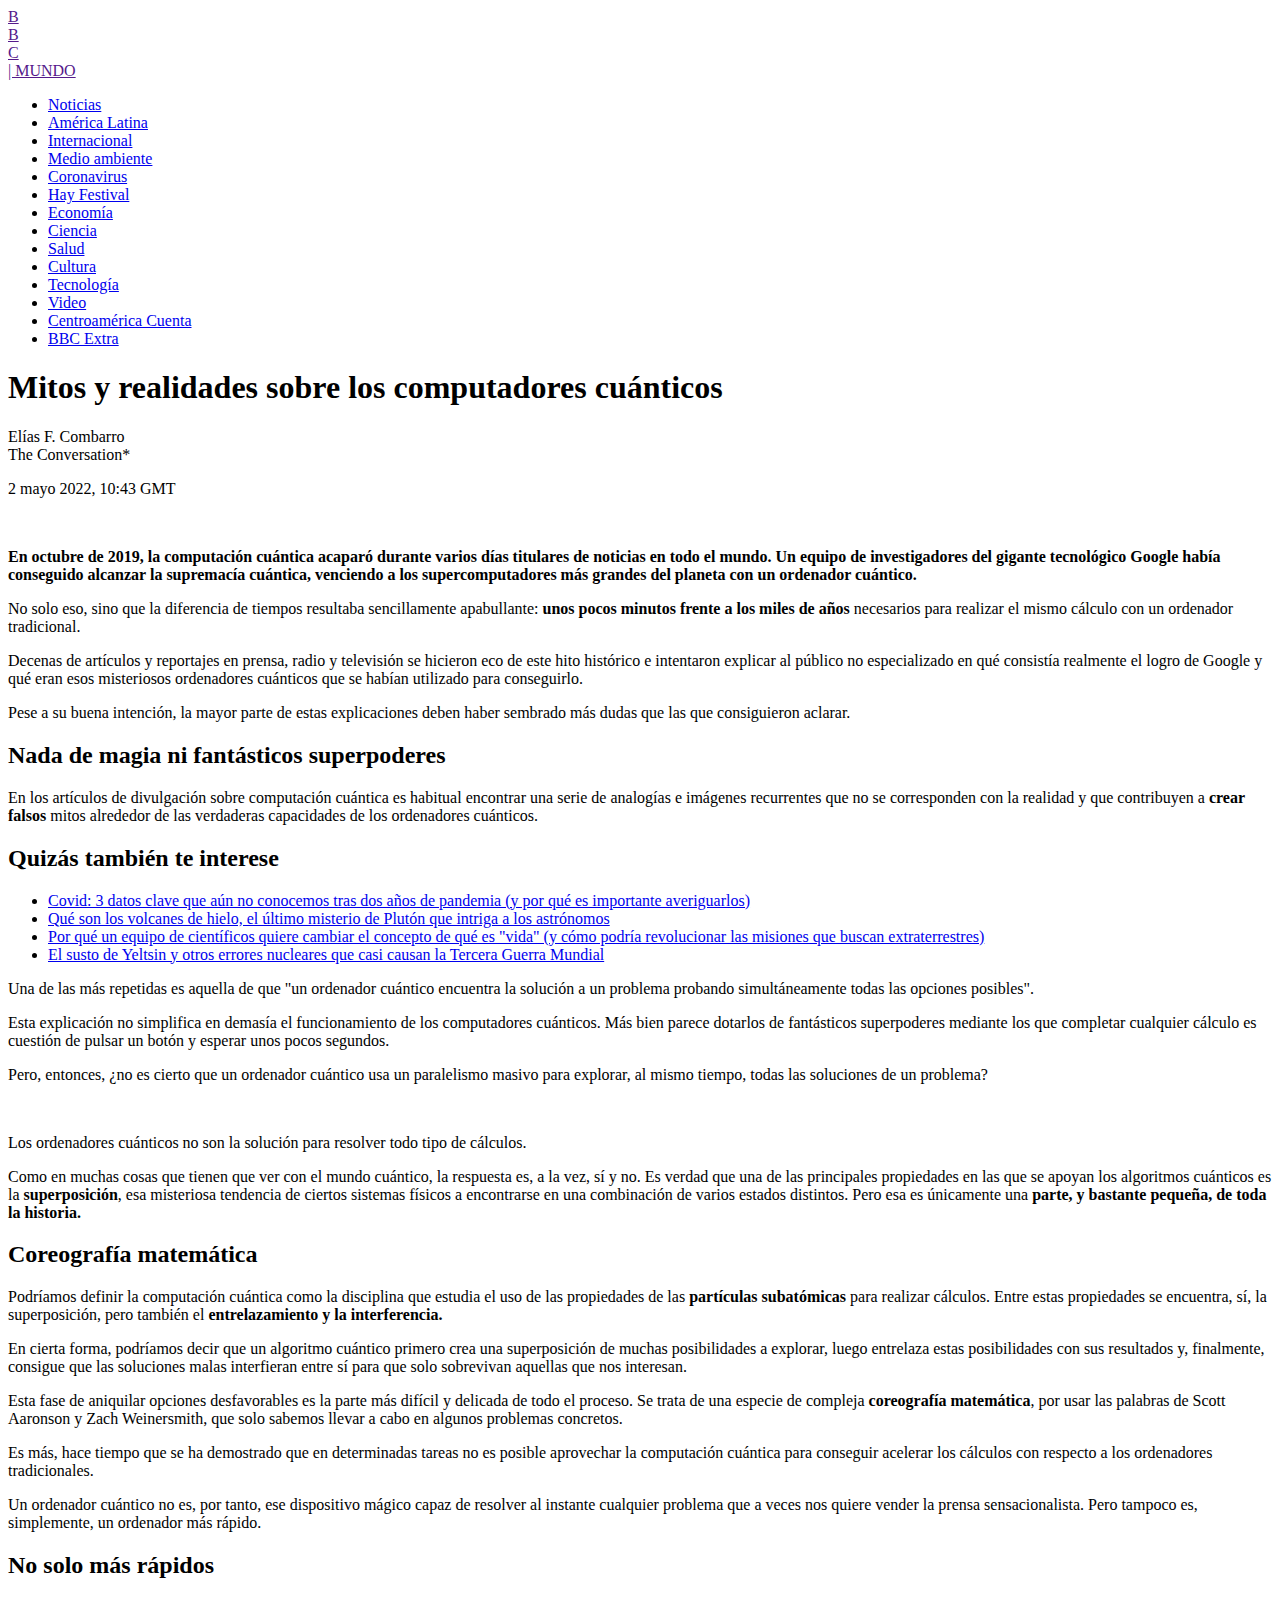
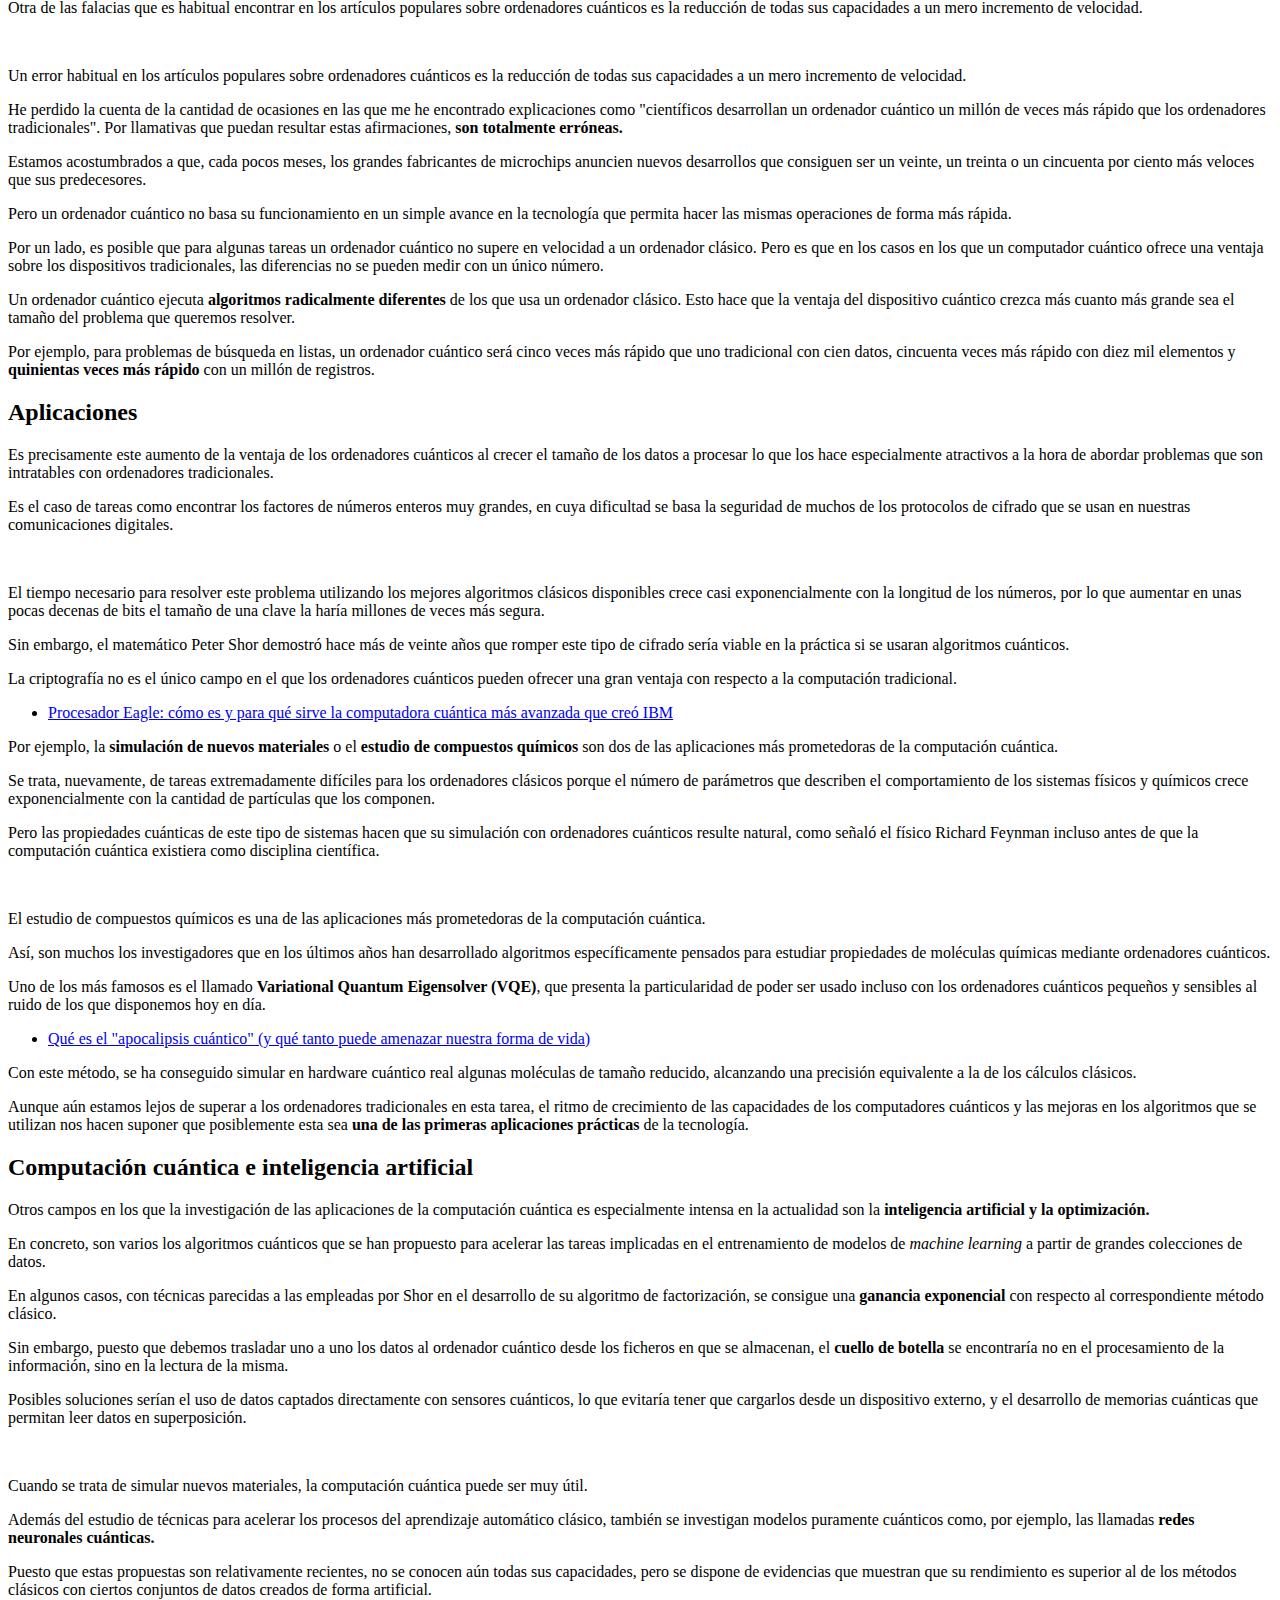
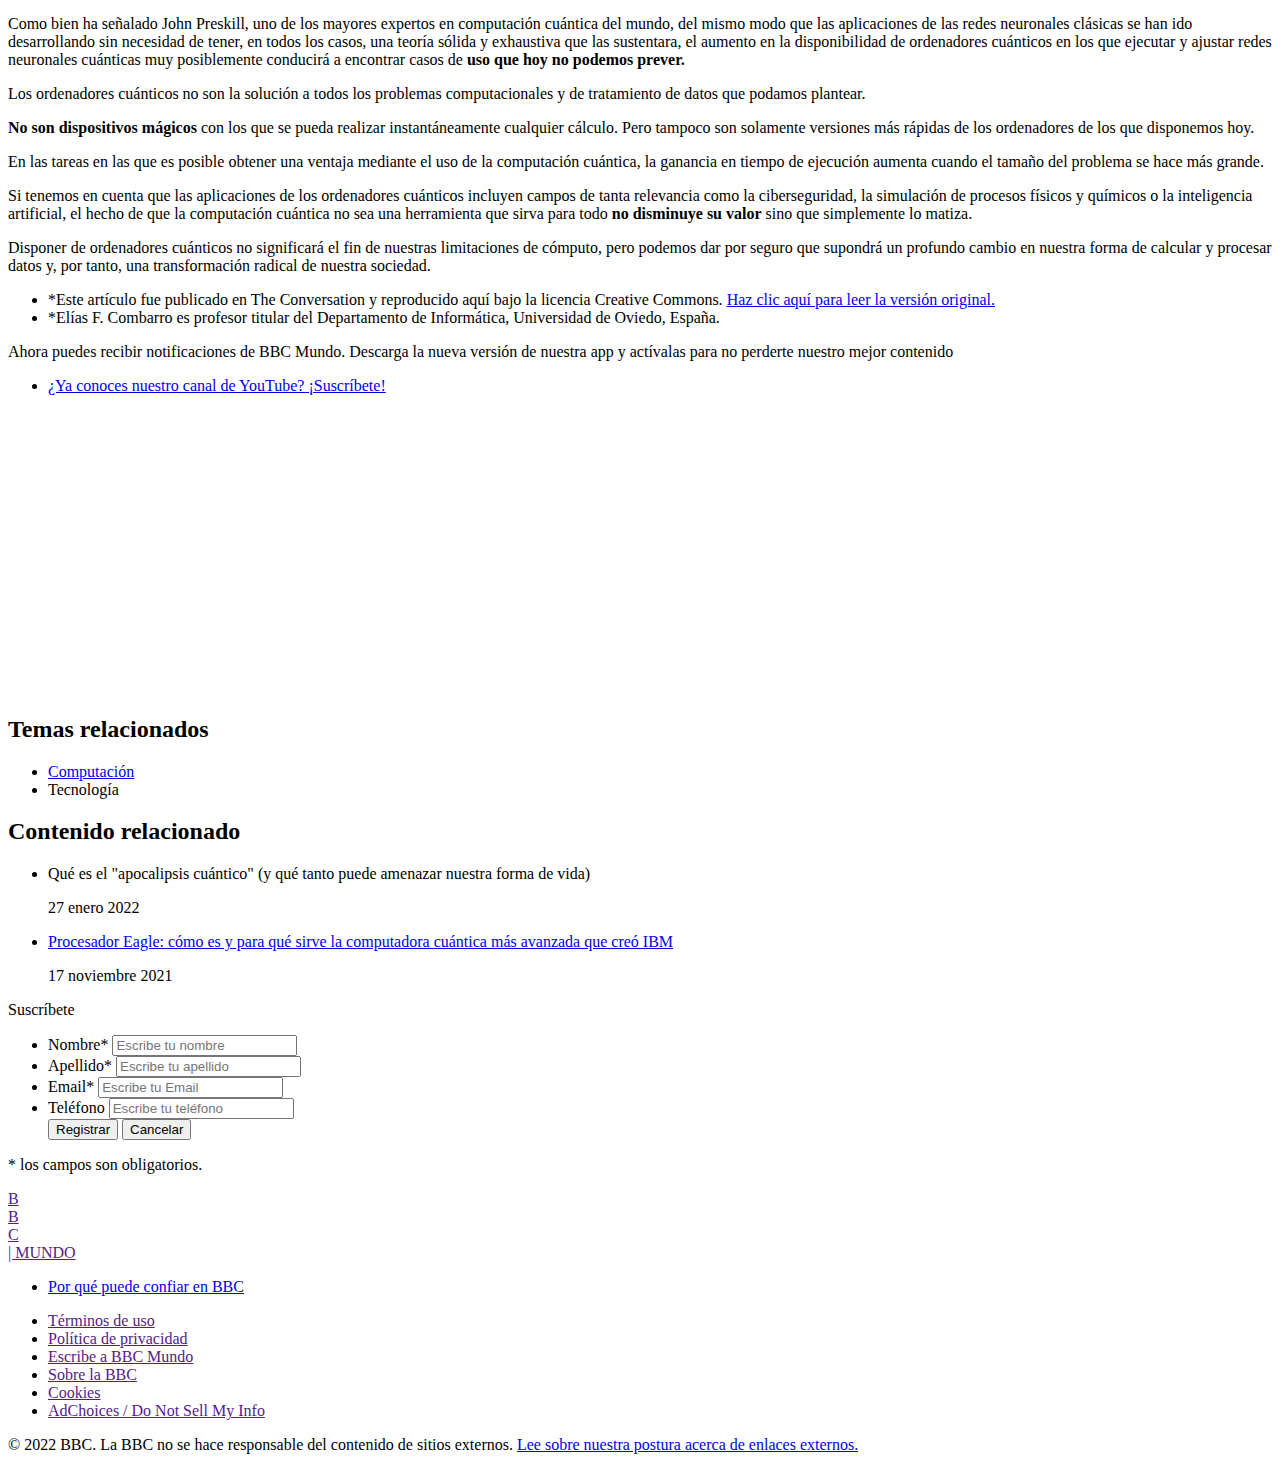
==== Index.html @ ea19dc5a "Index: creo nuevo archivo html" ====
<!DOCTYPE html>
<html lang="es">
    <head>
        <meta charset="UTF-8">
        <meta http-equiv="X-UA-Compatible" content="IE=edge">
        <meta name="viewport" content="width=device-width, initial-scale=1.0">
        <title>Mitos y realidades sobre los computadores cuánticos - BBC News Mundo</title>
    </head>
    <body>
        <header>
            <span class="cabecera"><a href=""><div class="BBC">B</div><div class="BBC">B</div><div class="BBC">C</div> | MUNDO</a></span>
            <nav class="menu">
                <ul>
                    <li><a href="noticias.html">Noticias</a></li>
                    <li><a href="latina.html">América Latina</a></li>
                    <li><a href="internacional.html">Internacional</a></li>
                    <li><a href="medioAmbiente.html">Medio ambiente</a></li>
                    <li><a href="coronavirus.html">Coronavirus</a></li>
                    <li><a href="festival.html">Hay Festival</a></li>
                    <li><a href="economia.html">Economía</a></li>
                    <li><a href="ciencia.html">Ciencia</a></li>
                    <li><a href="salud.html">Salud</a></li>
                    <li><a href="cultura.html">Cultura</a></li>
                    <li><a href="tecnologia.html">Tecnología</a></li>
                    <li><a href="video.html">Video</a></li>
                    <li><a href="centroamerica.html">Centroamérica Cuenta</a></li>
                    <li><a href="extra.html">BBC Extra</a></li>
                </ul>
            </nav>
        </header>
            <main>
                <h1>Mitos y realidades sobre los computadores cuánticos</h1>
                <p>Elías F. Combarro<br>The Conversation*</p>                
                <p>2 mayo 2022, 10:43 GMT</p>
                
                <img src="https://ichef.bbci.co.uk/news/800/cpsprodpb/14544/production/_124386238_gettyimages-1205639530.jpg.webp" alt="">
                <p><strong>En octubre de 2019, la computación cuántica acaparó durante varios días titulares de noticias en todo el mundo. Un equipo de investigadores del gigante tecnológico Google había conseguido alcanzar la supremacía cuántica, venciendo a los supercomputadores más grandes del planeta con un ordenador cuántico.</strong></p>
                <p>No solo eso, sino que la diferencia de tiempos resultaba sencillamente apabullante: <b>unos pocos minutos frente a los miles de años</b> necesarios para realizar el mismo cálculo con un ordenador tradicional.</p>
                <p>Decenas de artículos y reportajes en prensa, radio y televisión se hicieron eco de este hito histórico e intentaron explicar al público no especializado en qué consistía realmente el logro de Google y qué eran esos misteriosos ordenadores cuánticos que se habían utilizado para conseguirlo.</p>
                <p>Pese a su buena intención, la mayor parte de estas explicaciones deben haber sembrado más dudas que las que consiguieron aclarar.</p>

                <h2>Nada de magia ni fantásticos superpoderes</h2>
                <p>En los artículos de divulgación sobre computación cuántica es habitual encontrar una serie de analogías e imágenes recurrentes que no se corresponden con la realidad y que contribuyen a <b>crear falsos</b> mitos alrededor de las verdaderas capacidades de los ordenadores cuánticos.</p>

                <aside>
                    <h2>Quizás también te interese</h2>
                    <div>
                        <ul>
                            <li><a href="https://www.bbc.com/mundo/noticias-59909445">Covid: 3 datos clave que aún no conocemos tras dos años de pandemia (y por qué es importante averiguarlos)</a></li>
                            <li><a href="https://www.bbc.com/mundo/noticias-60928634">Qué son los volcanes de hielo, el último misterio de Plutón que intriga a los astrónomos</a></li>
                            <li><a href="https://www.bbc.com/mundo/noticias-53760603">Por qué un equipo de científicos quiere cambiar el concepto de qué es "vida" (y cómo podría revolucionar las misiones que buscan extraterrestres)</a></li>
                            <li><a href="https://www.bbc.com/mundo/vert-fut-60584847">El susto de Yeltsin y otros errores nucleares que casi causan la Tercera Guerra Mundial</a></li>
                        </ul>
                    </div>
                </aside>
                <p>Una de las más repetidas es aquella de que "un ordenador cuántico encuentra la solución a un problema probando simultáneamente todas las opciones posibles".</p>
                <p>Esta explicación no simplifica en demasía el funcionamiento de los computadores cuánticos. Más bien parece dotarlos de fantásticos superpoderes mediante los que completar cualquier cálculo es cuestión de pulsar un botón y esperar unos pocos segundos.</p>
                <p>Pero, entonces, ¿no es cierto que un ordenador cuántico usa un paralelismo masivo para explorar, al mismo tiempo, todas las soluciones de un problema?</p>
                <img src="https://ichef.bbci.co.uk/news/800/cpsprodpb/10AC/production/_124386240_gettyimages-959556494.jpg.webp" alt="">
                <p>Los ordenadores cuánticos no son la solución para resolver todo tipo de cálculos.</p>
                <p>Como en muchas cosas que tienen que ver con el mundo cuántico, la respuesta es, a la vez, sí y no. Es verdad que una de las principales propiedades en las que se apoyan los algoritmos cuánticos es la <b>superposición</b>, esa misteriosa tendencia de ciertos sistemas físicos a encontrarse en una combinación de varios estados distintos. Pero esa es únicamente una <strong>parte, y bastante pequeña, de toda la historia.</strong></p>
                
                <h2>Coreografía matemática</h2>
                <p>Podríamos definir la computación cuántica como la disciplina que estudia el uso de las propiedades de las <b>partículas subatómicas</b> para realizar cálculos. Entre estas propiedades se encuentra, sí, la superposición, pero también el <b>entrelazamiento y la interferencia.</b></p>
                <p>En cierta forma, podríamos decir que un algoritmo cuántico primero crea una superposición de muchas posibilidades a explorar, luego entrelaza estas posibilidades con sus resultados y, finalmente, consigue que las soluciones malas interfieran entre sí para que solo sobrevivan aquellas que nos interesan.</p>
                <p>Esta fase de aniquilar opciones desfavorables es la parte más difícil y delicada de todo el proceso. Se trata de una especie de compleja <b>coreografía matemática</b>, por usar las palabras de Scott Aaronson y Zach Weinersmith, que solo sabemos llevar a cabo en algunos problemas concretos.</p>
                <p>Es más, hace tiempo que se ha demostrado que en determinadas tareas no es posible aprovechar la computación cuántica para conseguir acelerar los cálculos con respecto a los ordenadores tradicionales.</p>
                <p>Un ordenador cuántico no es, por tanto, ese dispositivo mágico capaz de resolver al instante cualquier problema que a veces nos quiere vender la prensa sensacionalista. Pero tampoco es, simplemente, un ordenador más rápido.</p>

                <h2>No solo más rápidos</h2>
                <p>Otra de las falacias que es habitual encontrar en los artículos populares sobre ordenadores cuánticos es la reducción de todas sus capacidades a un mero incremento de velocidad.</p>
                <img src="https://ichef.bbci.co.uk/news/800/cpsprodpb/5ECC/production/_124386242_gettyimages-1187015278.jpg.webp" alt="">
                <p>Un error habitual en los artículos populares sobre ordenadores cuánticos es la reducción de todas sus capacidades a un mero incremento de velocidad.</p>

                <p>He perdido la cuenta de la cantidad de ocasiones en las que me he encontrado explicaciones como "científicos desarrollan un ordenador cuántico un millón de veces más rápido que los ordenadores tradicionales". Por llamativas que puedan resultar estas afirmaciones, <b>son totalmente erróneas.</b></p>
                <p>Estamos acostumbrados a que, cada pocos meses, los grandes fabricantes de microchips anuncien nuevos desarrollos que consiguen ser un veinte, un treinta o un cincuenta por ciento más veloces que sus predecesores.</p>
                <p>Pero un ordenador cuántico no basa su funcionamiento en un simple avance en la tecnología que permita hacer las mismas operaciones de forma más rápida.</p>
                <p>Por un lado, es posible que para algunas tareas un ordenador cuántico no supere en velocidad a un ordenador clásico. Pero es que en los casos en los que un computador cuántico ofrece una ventaja sobre los dispositivos tradicionales, las diferencias no se pueden medir con un único número.</p>
                <p>Un ordenador cuántico ejecuta <b>algoritmos radicalmente diferentes</b> de los que usa un ordenador clásico. Esto hace que la ventaja del dispositivo cuántico crezca más cuanto más grande sea el tamaño del problema que queremos resolver.</p>
                <p>Por ejemplo, para problemas de búsqueda en listas, un ordenador cuántico será cinco veces más rápido que uno tradicional con cien datos, cincuenta veces más rápido con diez mil elementos y <b>quinientas veces más rápido</b> con un millón de registros.</p>

                <h2>Aplicaciones</h2>
                <p>Es precisamente este aumento de la ventaja de los ordenadores cuánticos al crecer el tamaño de los datos a procesar lo que los hace especialmente atractivos a la hora de abordar problemas que son intratables con ordenadores tradicionales.</p>
                <p>Es el caso de tareas como encontrar los factores de números enteros muy grandes, en cuya dificultad se basa la seguridad de muchos de los protocolos de cifrado que se usan en nuestras comunicaciones digitales.</p>

                <img src="https://ichef.bbci.co.uk/news/800/cpsprodpb/ACEC/production/_124386244_gettyimages-1369028065.jpg.webp" alt="">
                <p>El tiempo necesario para resolver este problema utilizando los mejores algoritmos clásicos disponibles crece casi exponencialmente con la longitud de los números, por lo que aumentar en unas pocas decenas de bits el tamaño de una clave la haría millones de veces más segura.</p>
                <p>Sin embargo, el matemático Peter Shor demostró hace más de veinte años que romper este tipo de cifrado sería viable en la práctica si se usaran algoritmos cuánticos.</p>
                <p>La criptografía no es el único campo en el que los ordenadores cuánticos pueden ofrecer una gran ventaja con respecto a la computación tradicional.</p>
                <ul><li><a href="https://www.bbc.com/mundo/noticias-59326349">Procesador Eagle: cómo es y para qué sirve la computadora cuántica más avanzada que creó IBM</a></li></ul>
                <p>Por ejemplo, la <b>simulación de nuevos materiales</b> o el <b>estudio de compuestos químicos</b> son dos de las aplicaciones más prometedoras de la computación cuántica.</p>
                <p>Se trata, nuevamente, de tareas extremadamente difíciles para los ordenadores clásicos porque el número de parámetros que describen el comportamiento de los sistemas físicos y químicos crece exponencialmente con la cantidad de partículas que los componen.</p>
                <p>Pero las propiedades cuánticas de este tipo de sistemas hacen que su simulación con ordenadores cuánticos resulte natural, como señaló el físico Richard Feynman incluso antes de que la computación cuántica existiera como disciplina científica.</p>
                <img src="https://ichef.bbci.co.uk/news/800/cpsprodpb/FB0C/production/_124386246_gettyimages-1315527117.jpg.webp" alt="">
                <p>El estudio de compuestos químicos es una de las aplicaciones más prometedoras de la computación cuántica.</p>
                <p>Así, son muchos los investigadores que en los últimos años han desarrollado algoritmos específicamente pensados para estudiar propiedades de moléculas químicas mediante ordenadores cuánticos.</p>
                <p>Uno de los más famosos es el llamado <b>Variational Quantum Eigensolver (VQE)</b>, que presenta la particularidad de poder ser usado incluso con los ordenadores cuánticos pequeños y sensibles al ruido de los que disponemos hoy en día.</p>
                <ul><li><a href="https://www.bbc.com/mundo/noticias-60141571">Qué es el "apocalipsis cuántico" (y qué tanto puede amenazar nuestra forma de vida)</a></li></ul>
                <p>Con este método, se ha conseguido simular en hardware cuántico real algunas moléculas de tamaño reducido, alcanzando una precisión equivalente a la de los cálculos clásicos.</p>
                <p>Aunque aún estamos lejos de superar a los ordenadores tradicionales en esta tarea, el ritmo de crecimiento de las capacidades de los computadores cuánticos y las mejoras en los algoritmos que se utilizan nos hacen suponer que posiblemente esta sea <b>una de las primeras aplicaciones prácticas</b> de la tecnología.</p>

                <h2>Computación cuántica e inteligencia artificial</h2>
                <p>Otros campos en los que la investigación de las aplicaciones de la computación cuántica es especialmente intensa en la actualidad son la <b>inteligencia artificial y la optimización.</b></p>
                <p>En concreto, son varios los algoritmos cuánticos que se han propuesto para acelerar las tareas implicadas en el entrenamiento de modelos de <i>machine learning</i> a partir de grandes colecciones de datos.</p>
                <p>En algunos casos, con técnicas parecidas a las empleadas por Shor en el desarrollo de su algoritmo de factorización, se consigue una <b>ganancia exponencial</b> con respecto al correspondiente método clásico.</p>
                <p>Sin embargo, puesto que debemos trasladar uno a uno los datos al ordenador cuántico desde los ficheros en que se almacenan, el <b>cuello de botella</b> se encontraría no en el procesamiento de la información, sino en la lectura de la misma.</p>
                <p>Posibles soluciones serían el uso de datos captados directamente con sensores cuánticos, lo que evitaría tener que cargarlos desde un dispositivo externo, y el desarrollo de memorias cuánticas que permitan leer datos en superposición.</p>
                <img src="https://ichef.bbci.co.uk/news/800/cpsprodpb/141C0/production/_124386328_gettyimages-1161024088.jpg.webp" alt="">
                <p>Cuando se trata de simular nuevos materiales, la computación cuántica puede ser muy útil.</p>

                <p>Además del estudio de técnicas para acelerar los procesos del aprendizaje automático clásico, también se investigan modelos puramente cuánticos como, por ejemplo, las llamadas <b>redes neuronales cuánticas.</b></p>
                <p>Puesto que estas propuestas son relativamente recientes, no se conocen aún todas sus capacidades, pero se dispone de evidencias que muestran que su rendimiento es superior al de los métodos clásicos con ciertos conjuntos de datos creados de forma artificial.</p>
                <p>Como bien ha señalado John Preskill, uno de los mayores expertos en computación cuántica del mundo, del mismo modo que las aplicaciones de las redes neuronales clásicas se han ido desarrollando sin necesidad de tener, en todos los casos, una teoría sólida y exhaustiva que las sustentara, el aumento en la disponibilidad de ordenadores cuánticos en los que ejecutar y ajustar redes neuronales cuánticas muy posiblemente conducirá a encontrar casos de <strong>uso que hoy no podemos prever.</strong></p>
                <p>Los ordenadores cuánticos no son la solución a todos los problemas computacionales y de tratamiento de datos que podamos plantear.</p>
                <p> <b>No son dispositivos mágicos</b> con los que se pueda realizar instantáneamente cualquier cálculo. Pero tampoco son solamente versiones más rápidas de los ordenadores de los que disponemos hoy.</p>
                <p>En las tareas en las que es posible obtener una ventaja mediante el uso de la computación cuántica, la ganancia en tiempo de ejecución aumenta cuando el tamaño del problema se hace más grande.</p>
                <p>Si tenemos en cuenta que las aplicaciones de los ordenadores cuánticos incluyen campos de tanta relevancia como la ciberseguridad, la simulación de procesos físicos y químicos o la inteligencia artificial, el hecho de que la computación cuántica no sea una herramienta que sirva para todo <b>no disminuye su valor</b> sino que simplemente lo matiza.</p>
                <p>Disponer de ordenadores cuánticos no significará el fin de nuestras limitaciones de cómputo, pero podemos dar por seguro que supondrá un profundo cambio en nuestra forma de calcular y procesar datos y, por tanto, una transformación radical de nuestra sociedad.</p>
                <ul>
                    <li>*Este artículo fue publicado en The Conversation y reproducido aquí bajo la licencia Creative Commons. <a href="https://theconversation.com/ni-magicos-ni-los-mas-veloces-mitos-y-realidades-sobre-los-ordenadores-cuanticos-182097">Haz clic aquí para leer la versión original.</a></li>
                    <li>*Elías F. Combarro es profesor titular del Departamento de Informática, Universidad de Oviedo, España.</li>                
                </ul>

                <p>Ahora puedes recibir notificaciones de BBC Mundo. Descarga la nueva versión de nuestra app y actívalas para no perderte nuestro mejor contenido</p>
                <aside>
                    <ul><li><a href="https://www.youtube.com/user/BBCMundo?sub_confirmation=1">¿Ya conoces nuestro canal de YouTube? ¡Suscríbete!</a></li></ul>
                </aside>

                <iframe width="500" height="281" src="https://www.youtube.com/embed/8urGTdEioOQ" title="YouTube video player" frameborder="0" allow="accelerometer; autoplay; clipboard-write; encrypted-media; gyroscope; picture-in-picture" allowfullscreen></iframe>
                <aside>
                    <h2>Temas relacionados</h2>
                    <ul>
                        <li><a href="https://www.bbc.com/mundo/topics/cg72619y7k1t">Computación</a></li>
                        <li><a href="https://www.bbc.com/mundo/topics/cyx5krnw38vt"></a>Tecnología</li>
                    </ul>
                    <h2>Contenido relacionado</h2>
                    <ul>
                        <li><a href="https://www.bbc.com/mundo/noticias-60141571"></a>Qué es el "apocalipsis cuántico" (y qué tanto puede amenazar nuestra forma de vida)</li>
                        <p>27 enero 2022</p>
                        <li><a href="https://www.bbc.com/mundo/noticias-59326349">Procesador Eagle: cómo es y para qué sirve la computadora cuántica más avanzada que creó IBM</a></li>
                        <p>17 noviembre 2021</p>
                    </ul>
                </aside>
                </main>
                <div>
                    <p class="formulario">Suscríbete</p>
                    <form action="suscripcion">
                        <ul>
                            <li>
                                <label for="nombre" class="colocar_nombre">Nombre<span class="obligatorio">*</span></label>
                                <input type="text" name="introducir_nombre" id="nombre" required="obligatorio" placeholder="Escribe tu nombre">
                            </li>
                            <li>
                                <label for="apellido" class="colocar_apellido">Apellido<span class="obligatorio">*</span></label>
                                <input type="text" name="introducir_nombre" id="apellido" required="obligatorio" placeholder="Escribe tu apellido">
                            </li>
                            <li>
                                <label for="email" class="colocar_email">Email<span class="obligatorio">*</span></label>
                                <input type="email" name="introducir_email" id="email" required="obligatorio" placeholder="Escribe tu Email">
                            </li>
                            <li>
                                <label for="telefone" class="colocar_telefono">Teléfono</label>
                                <input type="tel" name="introducir_telefono" id="telefono" placeholder="Escribe tu teléfono">
                            </li>
                            <button type="submit">Registrar</button> <button type="reset">Cancelar</button>
                        </ul>
                        <p class="aviso"><span class="obligatorio"> * </span>los campos son obligatorios.</p>
                    </form>
                </div>

        <footer>
            <span class="cabecera"><a href=""><div class="BBC">B</div><div class="BBC">B</div><div class="BBC">C</div> | MUNDO</a></span>
            <div class="pie">
                <ul>
                    <li><a href="confianza.html">Por qué puede confiar en BBC</a></li>
                </ul>
                <ul>
                    <li><a href="">Términos de uso</a></li>
                    <li><a href="">Política de privacidad</a></li>
                    <li><a href="">Escribe a BBC Mundo</a></li>
                    <li><a href="">Sobre la BBC</a></li>
                    <li><a href="">Cookies</a></li>
                    <li><a href="">AdChoices / Do Not Sell My Info</a></li>
                </ul>
                <p>© 2022 BBC. La BBC no se hace responsable del contenido de sitios externos. <a href="enlaces.html">Lee sobre nuestra postura acerca de enlaces externos.</a></p>
            </div>
        </footer>
    </body>
</html>
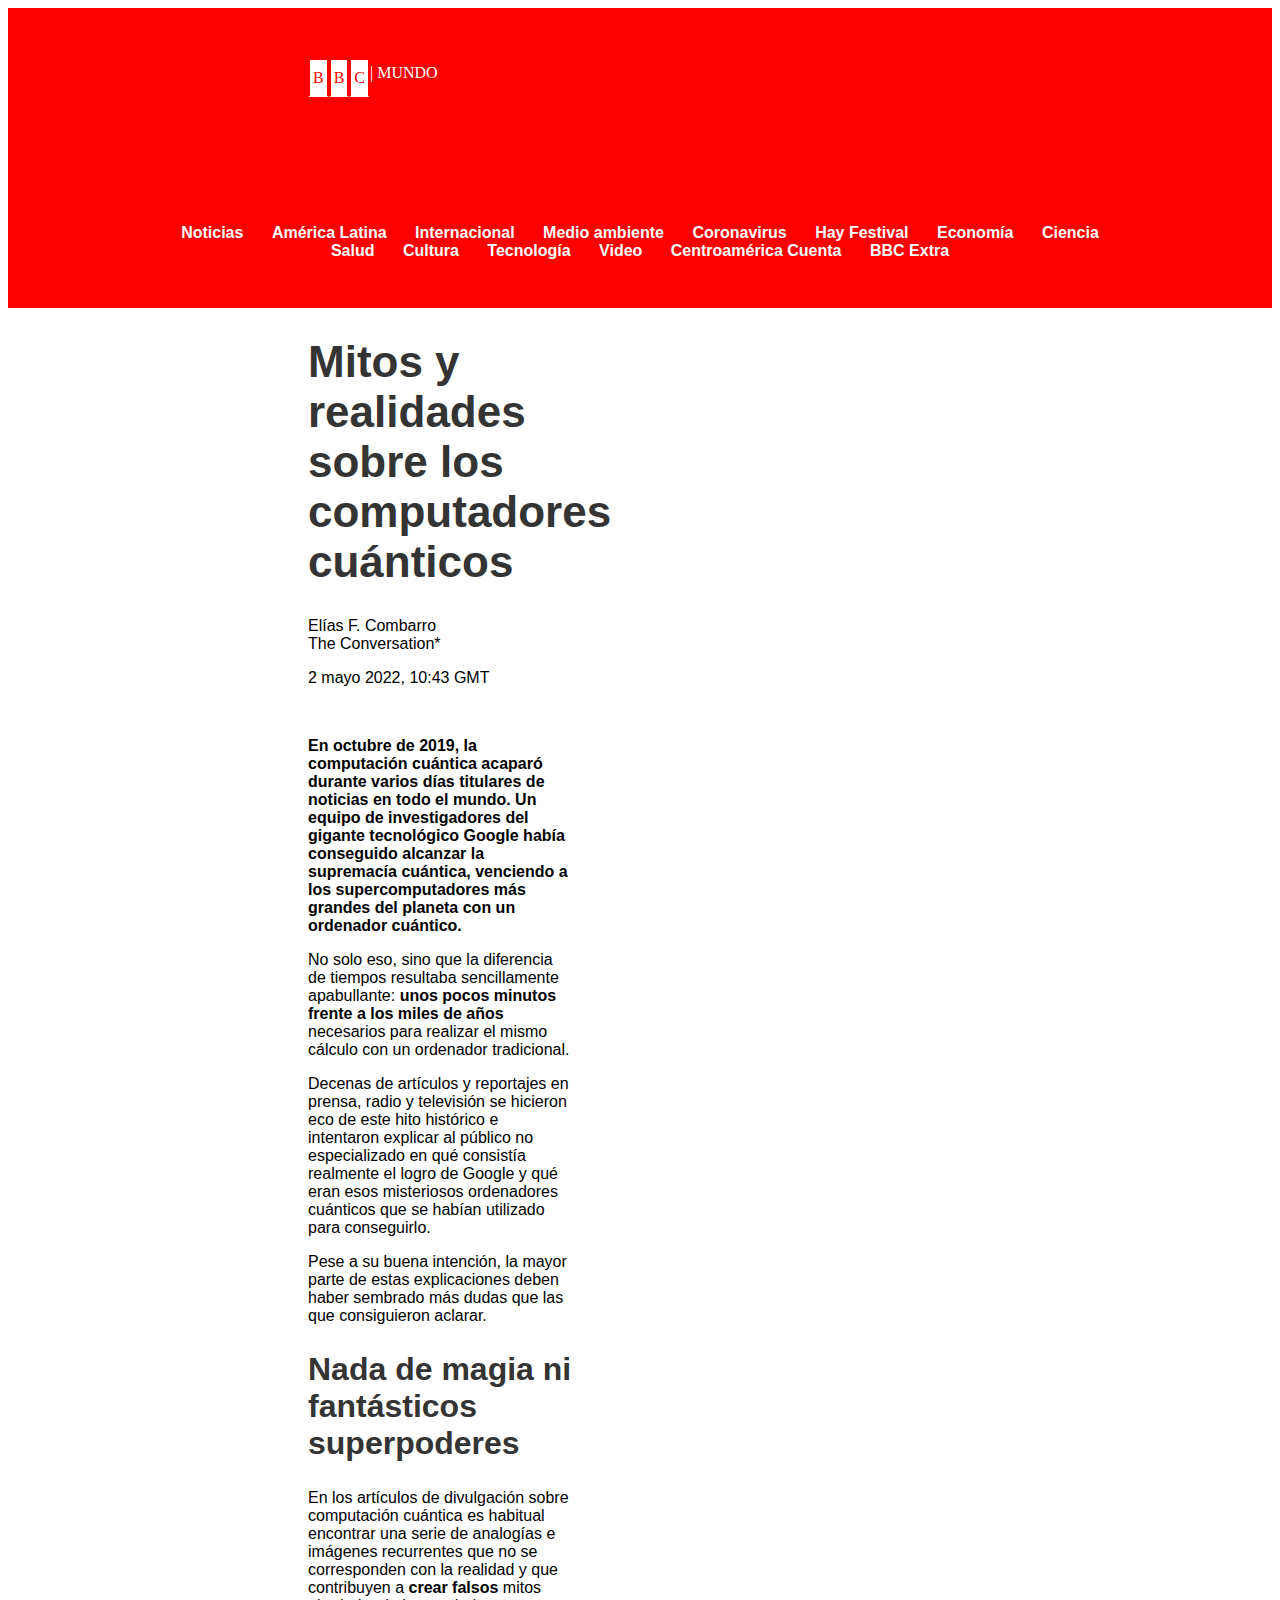
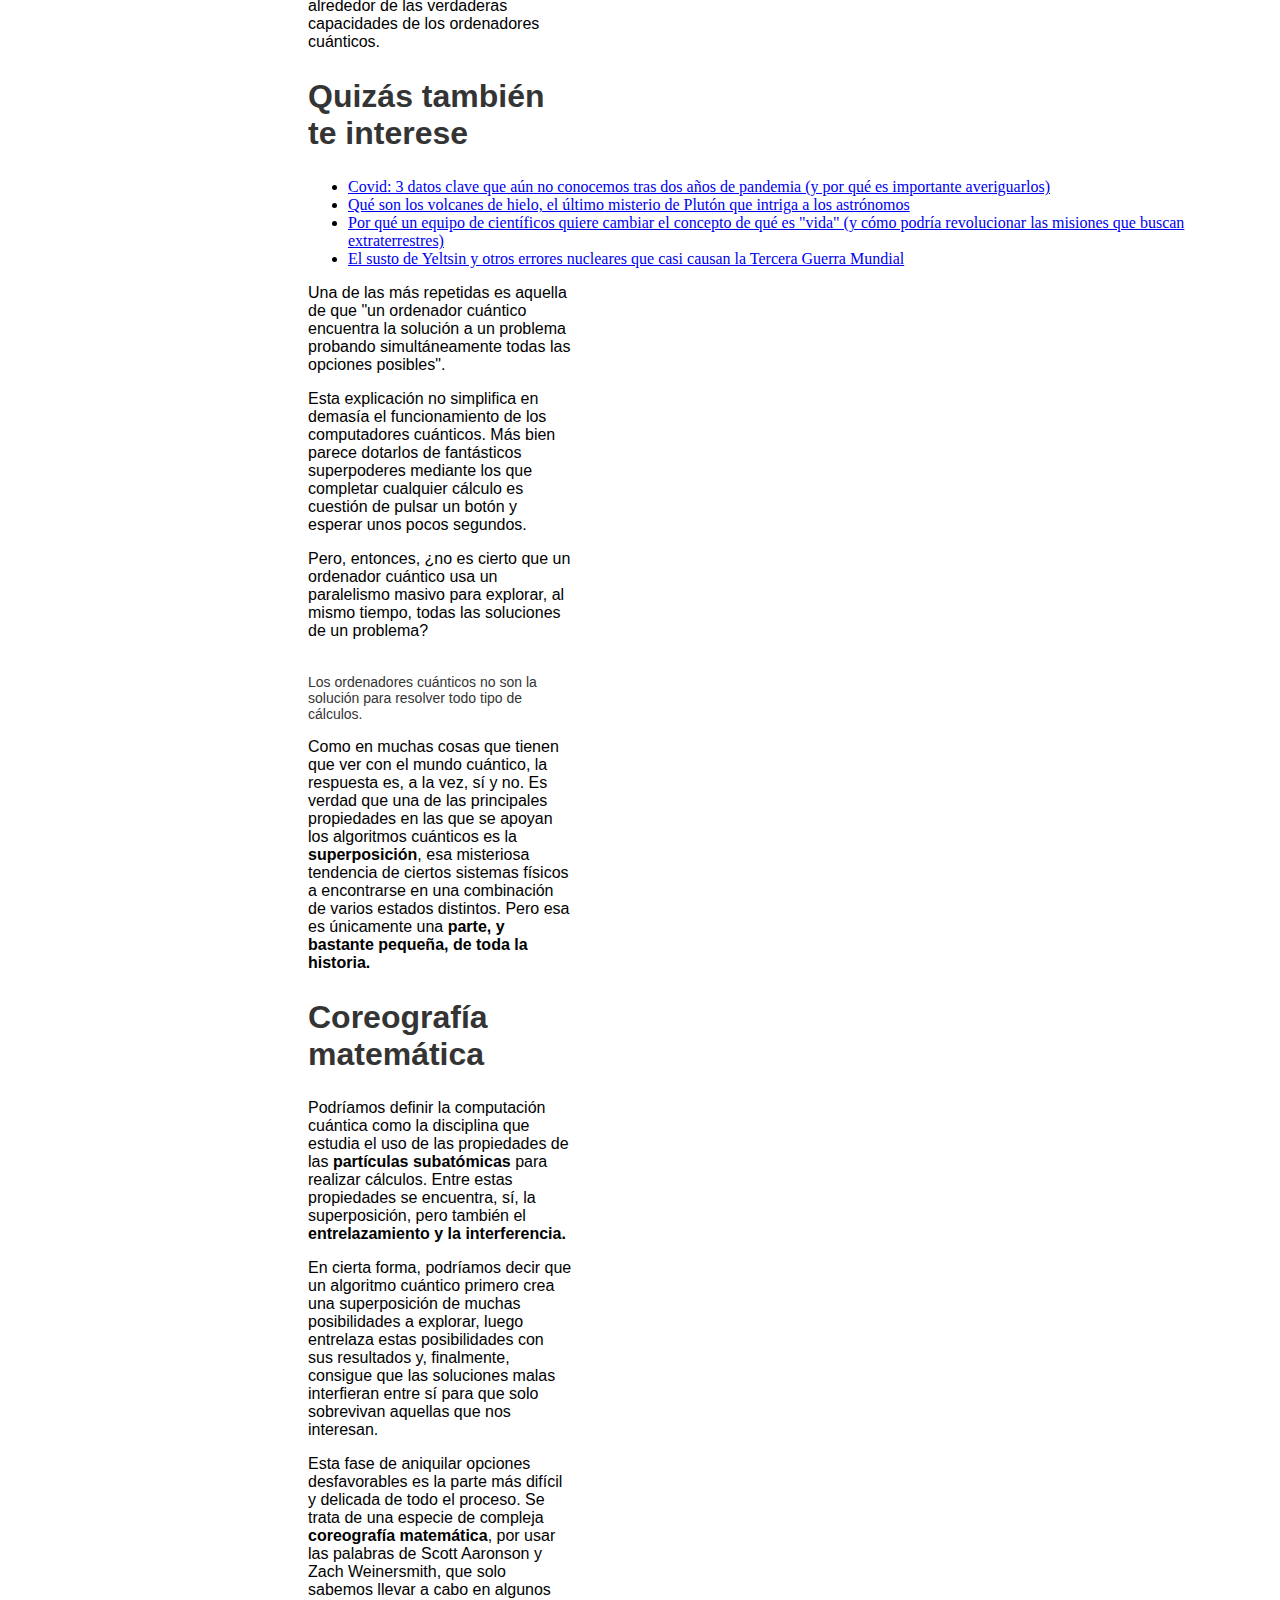
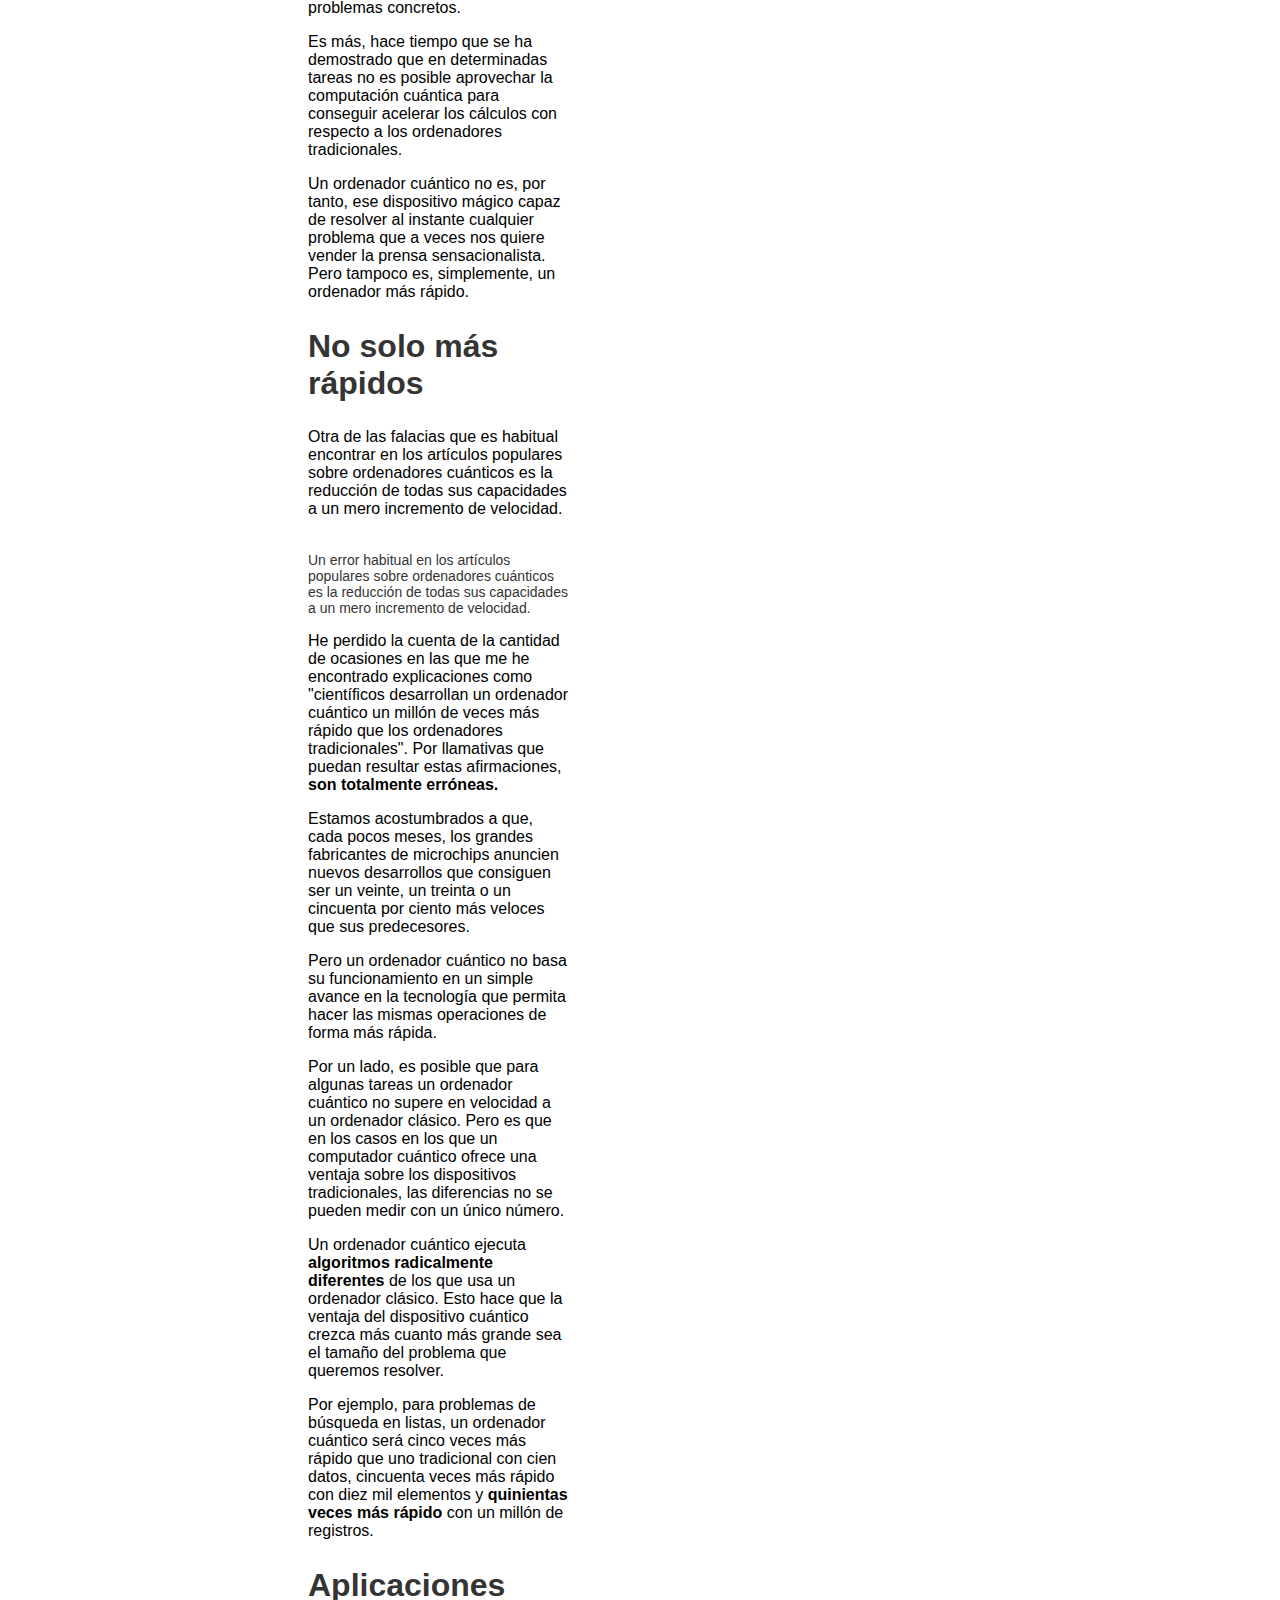
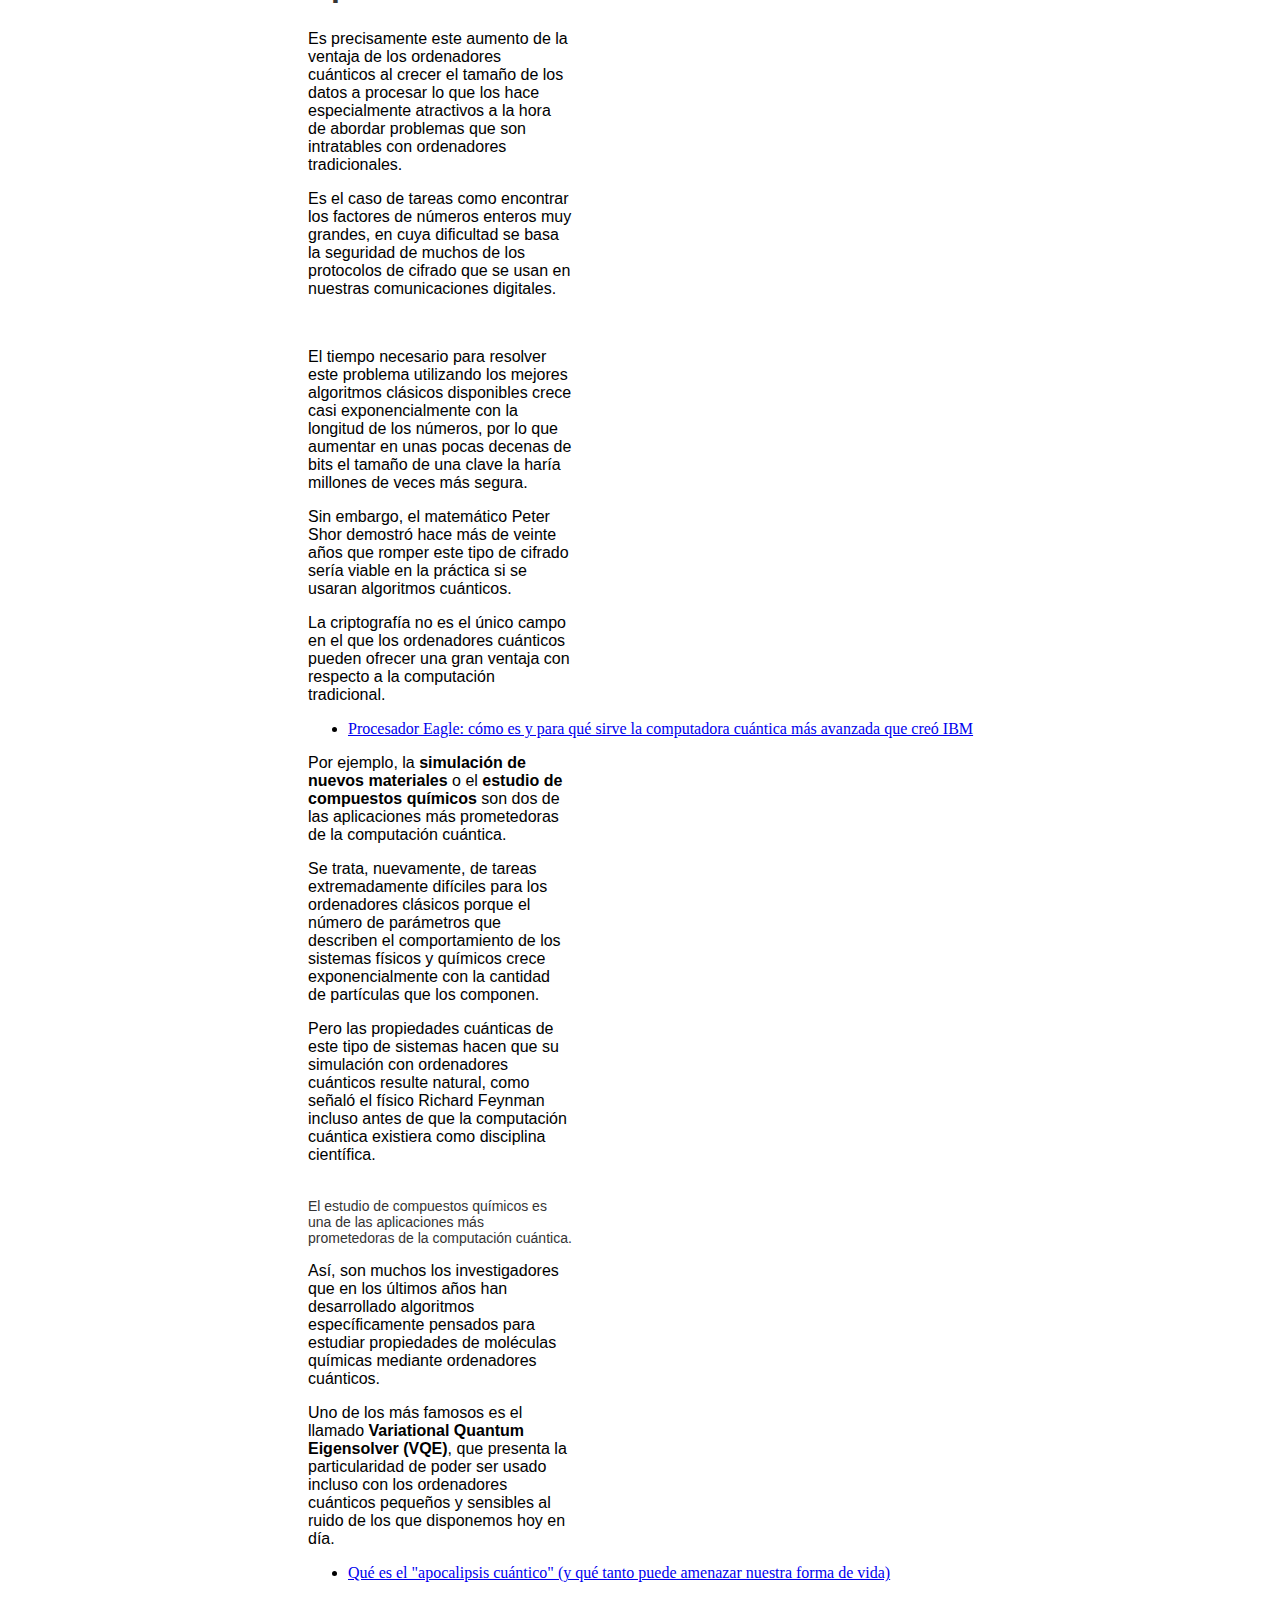
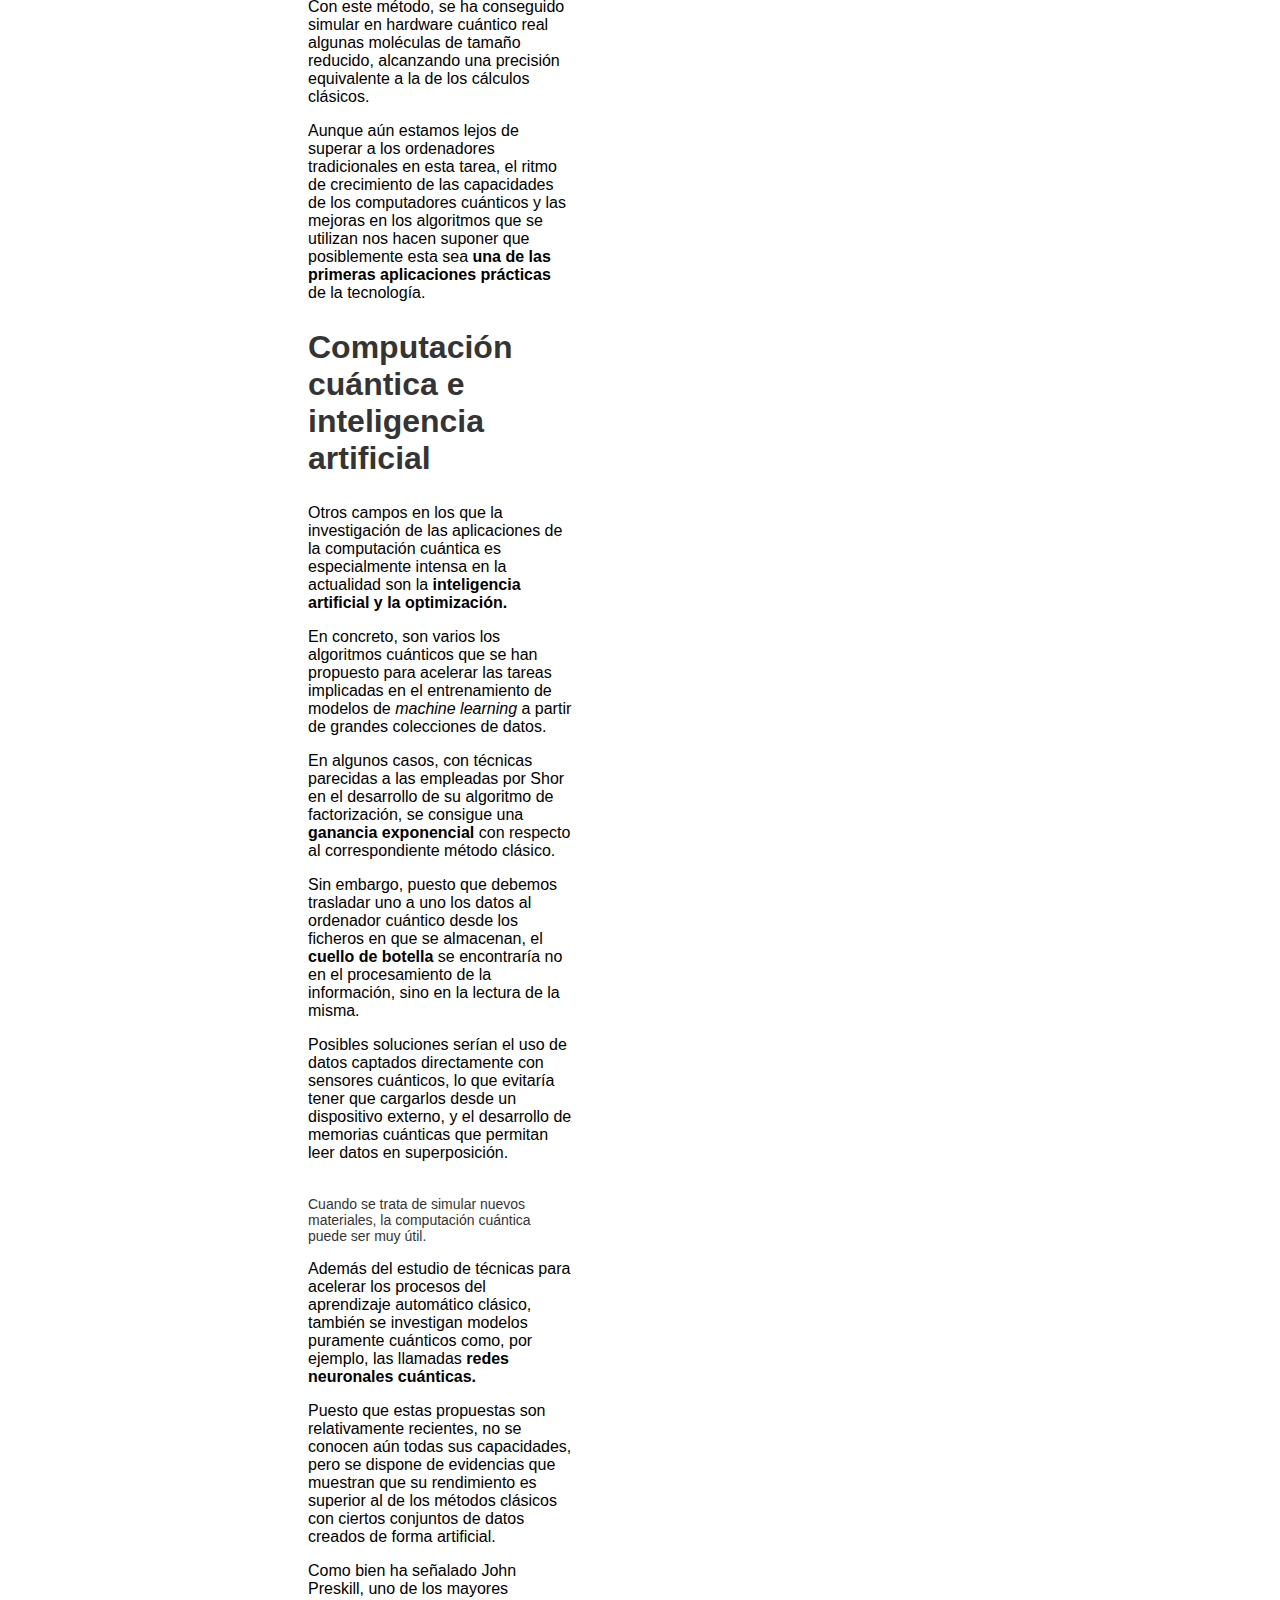
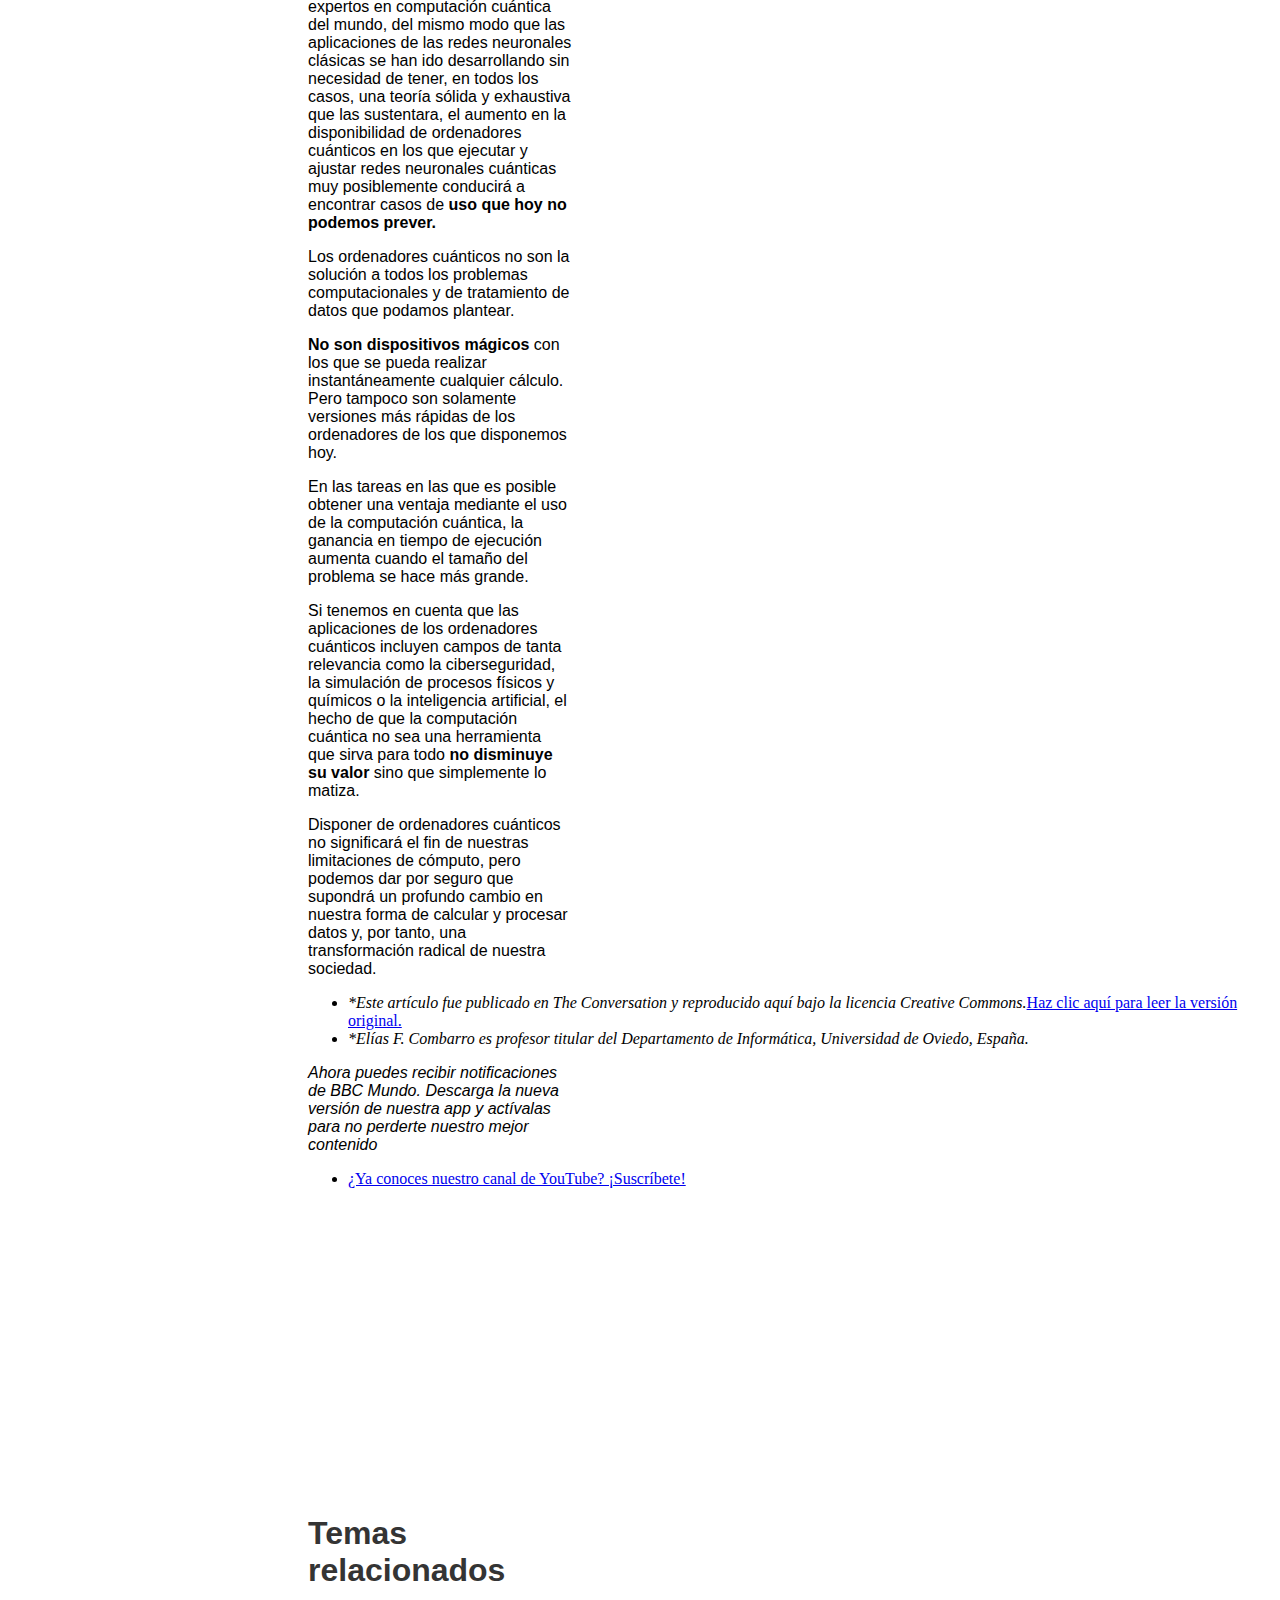
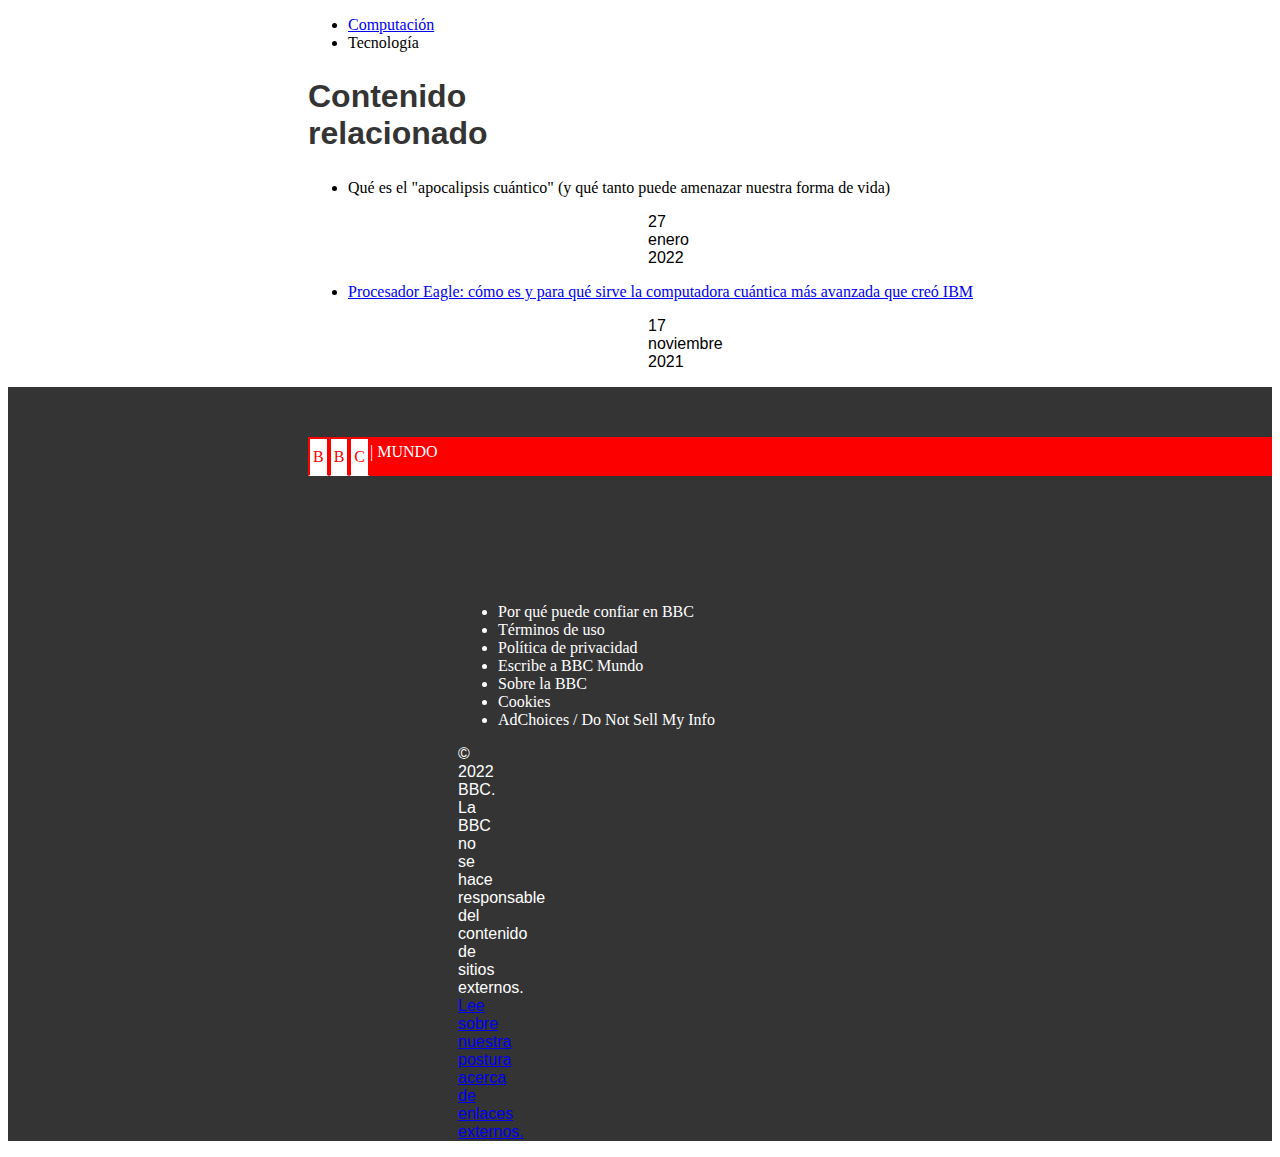
==== commit 3ab4c2b8: "CSS_1: agrego archivo estilos.css" ====
--- a/Index.html
+++ b/Index.html
@@ -5,12 +5,13 @@
         <meta http-equiv="X-UA-Compatible" content="IE=edge">
         <meta name="viewport" content="width=device-width, initial-scale=1.0">
         <title>Mitos y realidades sobre los computadores cuánticos - BBC News Mundo</title>
+        <link rel="stylesheet" href="estilos.css">
     </head>
     <body>
-        <header>
-            <span class="cabecera"><a href=""><div class="BBC">B</div><div class="BBC">B</div><div class="BBC">C</div> | MUNDO</a></span>
+        <header>            
             <nav class="menu">
-                <ul>
+                <div class="cabecera"><a href="https://www.bbc.com/mundo"><div class="BBC">B</div><div class="BBC">B</div><div class="BBC">C</div> | MUNDO</a></div>
+                <ul class="horizontal">
                     <li><a href="noticias.html">Noticias</a></li>
                     <li><a href="latina.html">América Latina</a></li>
                     <li><a href="internacional.html">Internacional</a></li>
@@ -57,7 +58,8 @@
                 <p>Esta explicación no simplifica en demasía el funcionamiento de los computadores cuánticos. Más bien parece dotarlos de fantásticos superpoderes mediante los que completar cualquier cálculo es cuestión de pulsar un botón y esperar unos pocos segundos.</p>
                 <p>Pero, entonces, ¿no es cierto que un ordenador cuántico usa un paralelismo masivo para explorar, al mismo tiempo, todas las soluciones de un problema?</p>
                 <img src="https://ichef.bbci.co.uk/news/800/cpsprodpb/10AC/production/_124386240_gettyimages-959556494.jpg.webp" alt="">
-                <p>Los ordenadores cuánticos no son la solución para resolver todo tipo de cálculos.</p>
+                <p class="comentario">Los ordenadores cuánticos no son la solución para resolver todo tipo de cálculos.</p>
+
                 <p>Como en muchas cosas que tienen que ver con el mundo cuántico, la respuesta es, a la vez, sí y no. Es verdad que una de las principales propiedades en las que se apoyan los algoritmos cuánticos es la <b>superposición</b>, esa misteriosa tendencia de ciertos sistemas físicos a encontrarse en una combinación de varios estados distintos. Pero esa es únicamente una <strong>parte, y bastante pequeña, de toda la historia.</strong></p>
                 
                 <h2>Coreografía matemática</h2>
@@ -70,7 +72,7 @@
                 <h2>No solo más rápidos</h2>
                 <p>Otra de las falacias que es habitual encontrar en los artículos populares sobre ordenadores cuánticos es la reducción de todas sus capacidades a un mero incremento de velocidad.</p>
                 <img src="https://ichef.bbci.co.uk/news/800/cpsprodpb/5ECC/production/_124386242_gettyimages-1187015278.jpg.webp" alt="">
-                <p>Un error habitual en los artículos populares sobre ordenadores cuánticos es la reducción de todas sus capacidades a un mero incremento de velocidad.</p>
+                <p class="comentario">Un error habitual en los artículos populares sobre ordenadores cuánticos es la reducción de todas sus capacidades a un mero incremento de velocidad.</p>
 
                 <p>He perdido la cuenta de la cantidad de ocasiones en las que me he encontrado explicaciones como "científicos desarrollan un ordenador cuántico un millón de veces más rápido que los ordenadores tradicionales". Por llamativas que puedan resultar estas afirmaciones, <b>son totalmente erróneas.</b></p>
                 <p>Estamos acostumbrados a que, cada pocos meses, los grandes fabricantes de microchips anuncien nuevos desarrollos que consiguen ser un veinte, un treinta o un cincuenta por ciento más veloces que sus predecesores.</p>
@@ -92,7 +94,7 @@
                 <p>Se trata, nuevamente, de tareas extremadamente difíciles para los ordenadores clásicos porque el número de parámetros que describen el comportamiento de los sistemas físicos y químicos crece exponencialmente con la cantidad de partículas que los componen.</p>
                 <p>Pero las propiedades cuánticas de este tipo de sistemas hacen que su simulación con ordenadores cuánticos resulte natural, como señaló el físico Richard Feynman incluso antes de que la computación cuántica existiera como disciplina científica.</p>
                 <img src="https://ichef.bbci.co.uk/news/800/cpsprodpb/FB0C/production/_124386246_gettyimages-1315527117.jpg.webp" alt="">
-                <p>El estudio de compuestos químicos es una de las aplicaciones más prometedoras de la computación cuántica.</p>
+                <p class="comentario">El estudio de compuestos químicos es una de las aplicaciones más prometedoras de la computación cuántica.</p>
                 <p>Así, son muchos los investigadores que en los últimos años han desarrollado algoritmos específicamente pensados para estudiar propiedades de moléculas químicas mediante ordenadores cuánticos.</p>
                 <p>Uno de los más famosos es el llamado <b>Variational Quantum Eigensolver (VQE)</b>, que presenta la particularidad de poder ser usado incluso con los ordenadores cuánticos pequeños y sensibles al ruido de los que disponemos hoy en día.</p>
                 <ul><li><a href="https://www.bbc.com/mundo/noticias-60141571">Qué es el "apocalipsis cuántico" (y qué tanto puede amenazar nuestra forma de vida)</a></li></ul>
@@ -106,7 +108,7 @@
                 <p>Sin embargo, puesto que debemos trasladar uno a uno los datos al ordenador cuántico desde los ficheros en que se almacenan, el <b>cuello de botella</b> se encontraría no en el procesamiento de la información, sino en la lectura de la misma.</p>
                 <p>Posibles soluciones serían el uso de datos captados directamente con sensores cuánticos, lo que evitaría tener que cargarlos desde un dispositivo externo, y el desarrollo de memorias cuánticas que permitan leer datos en superposición.</p>
                 <img src="https://ichef.bbci.co.uk/news/800/cpsprodpb/141C0/production/_124386328_gettyimages-1161024088.jpg.webp" alt="">
-                <p>Cuando se trata de simular nuevos materiales, la computación cuántica puede ser muy útil.</p>
+                <p class="comentario">Cuando se trata de simular nuevos materiales, la computación cuántica puede ser muy útil.</p>
 
                 <p>Además del estudio de técnicas para acelerar los procesos del aprendizaje automático clásico, también se investigan modelos puramente cuánticos como, por ejemplo, las llamadas <b>redes neuronales cuánticas.</b></p>
                 <p>Puesto que estas propuestas son relativamente recientes, no se conocen aún todas sus capacidades, pero se dispone de evidencias que muestran que su rendimiento es superior al de los métodos clásicos con ciertos conjuntos de datos creados de forma artificial.</p>
@@ -117,16 +119,16 @@
                 <p>Si tenemos en cuenta que las aplicaciones de los ordenadores cuánticos incluyen campos de tanta relevancia como la ciberseguridad, la simulación de procesos físicos y químicos o la inteligencia artificial, el hecho de que la computación cuántica no sea una herramienta que sirva para todo <b>no disminuye su valor</b> sino que simplemente lo matiza.</p>
                 <p>Disponer de ordenadores cuánticos no significará el fin de nuestras limitaciones de cómputo, pero podemos dar por seguro que supondrá un profundo cambio en nuestra forma de calcular y procesar datos y, por tanto, una transformación radical de nuestra sociedad.</p>
                 <ul>
-                    <li>*Este artículo fue publicado en The Conversation y reproducido aquí bajo la licencia Creative Commons. <a href="https://theconversation.com/ni-magicos-ni-los-mas-veloces-mitos-y-realidades-sobre-los-ordenadores-cuanticos-182097">Haz clic aquí para leer la versión original.</a></li>
-                    <li>*Elías F. Combarro es profesor titular del Departamento de Informática, Universidad de Oviedo, España.</li>                
+                    <li><i>*Este artículo fue publicado en The Conversation y reproducido aquí bajo la licencia Creative Commons.</i><a href="https://theconversation.com/ni-magicos-ni-los-mas-veloces-mitos-y-realidades-sobre-los-ordenadores-cuanticos-182097">Haz clic aquí para leer la versión original.</a></li>
+                    <li><i>*Elías F. Combarro es profesor titular del Departamento de Informática, Universidad de Oviedo, España.</i></li>                
                 </ul>
 
-                <p>Ahora puedes recibir notificaciones de BBC Mundo. Descarga la nueva versión de nuestra app y actívalas para no perderte nuestro mejor contenido</p>
+                <p><i>Ahora puedes recibir notificaciones de BBC Mundo. Descarga la nueva versión de nuestra app y actívalas para no perderte nuestro mejor contenido</i></p>
                 <aside>
                     <ul><li><a href="https://www.youtube.com/user/BBCMundo?sub_confirmation=1">¿Ya conoces nuestro canal de YouTube? ¡Suscríbete!</a></li></ul>
                 </aside>
 
-                <iframe width="500" height="281" src="https://www.youtube.com/embed/8urGTdEioOQ" title="YouTube video player" frameborder="0" allow="accelerometer; autoplay; clipboard-write; encrypted-media; gyroscope; picture-in-picture" allowfullscreen></iframe>
+                <iframe style="margin-left:300px ;" width="500" height="281" src="https://www.youtube.com/embed/8urGTdEioOQ" title="YouTube video player" frameborder="0" allow="accelerometer; autoplay; clipboard-write; encrypted-media; gyroscope; picture-in-picture" allowfullscreen></iframe>
                 <aside>
                     <h2>Temas relacionados</h2>
                     <ul>
@@ -142,39 +144,11 @@
                     </ul>
                 </aside>
                 </main>
-                <div>
-                    <p class="formulario">Suscríbete</p>
-                    <form action="suscripcion">
-                        <ul>
-                            <li>
-                                <label for="nombre" class="colocar_nombre">Nombre<span class="obligatorio">*</span></label>
-                                <input type="text" name="introducir_nombre" id="nombre" required="obligatorio" placeholder="Escribe tu nombre">
-                            </li>
-                            <li>
-                                <label for="apellido" class="colocar_apellido">Apellido<span class="obligatorio">*</span></label>
-                                <input type="text" name="introducir_nombre" id="apellido" required="obligatorio" placeholder="Escribe tu apellido">
-                            </li>
-                            <li>
-                                <label for="email" class="colocar_email">Email<span class="obligatorio">*</span></label>
-                                <input type="email" name="introducir_email" id="email" required="obligatorio" placeholder="Escribe tu Email">
-                            </li>
-                            <li>
-                                <label for="telefone" class="colocar_telefono">Teléfono</label>
-                                <input type="tel" name="introducir_telefono" id="telefono" placeholder="Escribe tu teléfono">
-                            </li>
-                            <button type="submit">Registrar</button> <button type="reset">Cancelar</button>
-                        </ul>
-                        <p class="aviso"><span class="obligatorio"> * </span>los campos son obligatorios.</p>
-                    </form>
-                </div>
-
         <footer>
-            <span class="cabecera"><a href=""><div class="BBC">B</div><div class="BBC">B</div><div class="BBC">C</div> | MUNDO</a></span>
+            <div class="cabecera"><a href=""><div class="BBC">B</div><div class="BBC">B</div><div class="BBC">C</div> | MUNDO</a></div>
             <div class="pie">
-                <ul>
+                <ul class="confianza">
                     <li><a href="confianza.html">Por qué puede confiar en BBC</a></li>
-                </ul>
-                <ul>
                     <li><a href="">Términos de uso</a></li>
                     <li><a href="">Política de privacidad</a></li>
                     <li><a href="">Escribe a BBC Mundo</a></li>
--- a/estilos.css
+++ b/estilos.css
@@ -0,0 +1,125 @@
+.cabecera{
+    margin-left: 300px;
+    height: 150px;
+    padding-top: 50px;
+}
+
+.cabecera a{
+    background-color: #FC0000;
+    position:relative;
+    color: #ffffff;
+    line-height: 30px;
+    text-decoration: none;
+    display: flex;
+}
+
+.BBC{
+    background-color: #ffffff;
+    color: #FC0000;
+    padding: 3px;
+    display: inline-block;
+    border: #FC0000 2px solid;
+    border-bottom: #ffffff 1px solid;
+}
+
+.menu{
+    background-color: #FC0000;
+    color: #ffffff;
+    -webkit-background-size: cover;
+    -moz-background-size: cover;
+    -o-background-size: cover;
+    background-size: cover;
+    height: 300px;
+    width: 100% ;
+    text-align: center;
+}
+
+ul.horizontal{
+    background-color: none;
+    font-weight: bold;
+    margin-left: 150px;
+    margin-right: 150px;
+    padding:0;
+    list-style-type: none;
+    font-family:Arial, Helvetica, sans-serif;
+}
+
+ul.horizontal li a{
+    background-color: #FC0000;
+    padding: 0 12px;
+    display: inline-block;
+    color: #ffffff;
+    text-decoration: none;
+    text-align: left;
+    font-family: Arial, Helvetica, sans-serif;
+}
+
+ul.horizontal li{
+    display: inline;
+}
+
+ul.horizontal li a:hover{
+    text-underline-position: below 5px #ffffff;
+}
+
+p{
+    font-size: medium;
+    font-family:Arial, Helvetica, sans-serif;
+    margin-left:300px ;
+    margin-right: 700px;
+}
+
+h1{
+    font-size: 44px;
+    font-family:Arial, Helvetica, sans-serif;
+    margin-left:300px ;
+    margin-right: 700px;
+    color: #343434;
+}
+
+h2{
+    font-size: 32px;
+    font-family:Arial, Helvetica, sans-serif;
+    margin-left:300px ;
+    margin-right: 700px;
+    color: #343434;
+}
+h3{
+    font-size: 32px;
+    font-family:Arial, Helvetica, sans-serif;
+    margin-left:300px ;
+    margin-right: 700px;
+    color: #343434;
+}
+
+img{
+    margin-left: 300px;
+}
+
+ul{
+    margin-left: 300px;
+}
+
+footer{
+    width: auto;
+    height: fit-content;
+    background-color: #343434;
+    color: #ffffff    
+}
+
+.confianza li a{
+    color: #ffffff;
+    display: inline-block;
+    text-decoration: none;
+}
+
+.comentario{
+    font-size: 14px;
+    color: #343434;
+    margin-top: 0;
+}
+
+.pie{
+    margin:0 150px;
+}
+
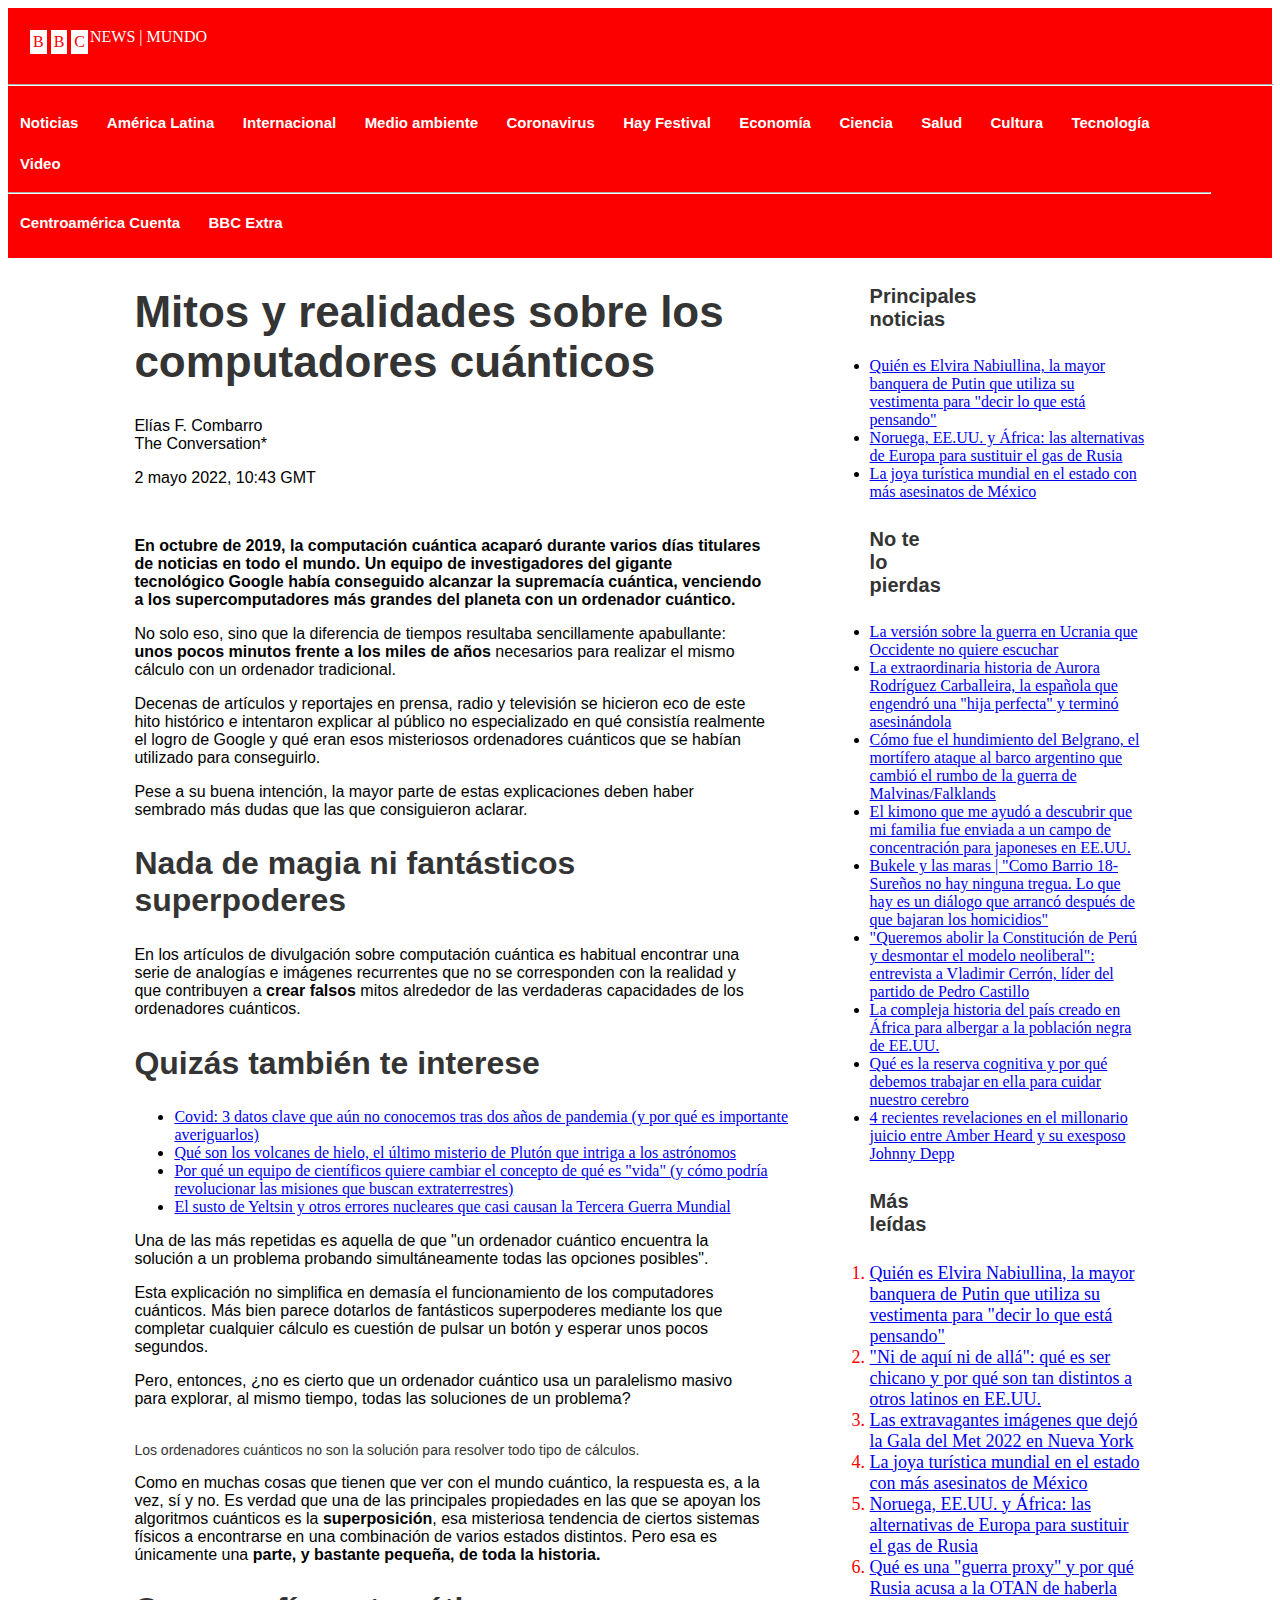
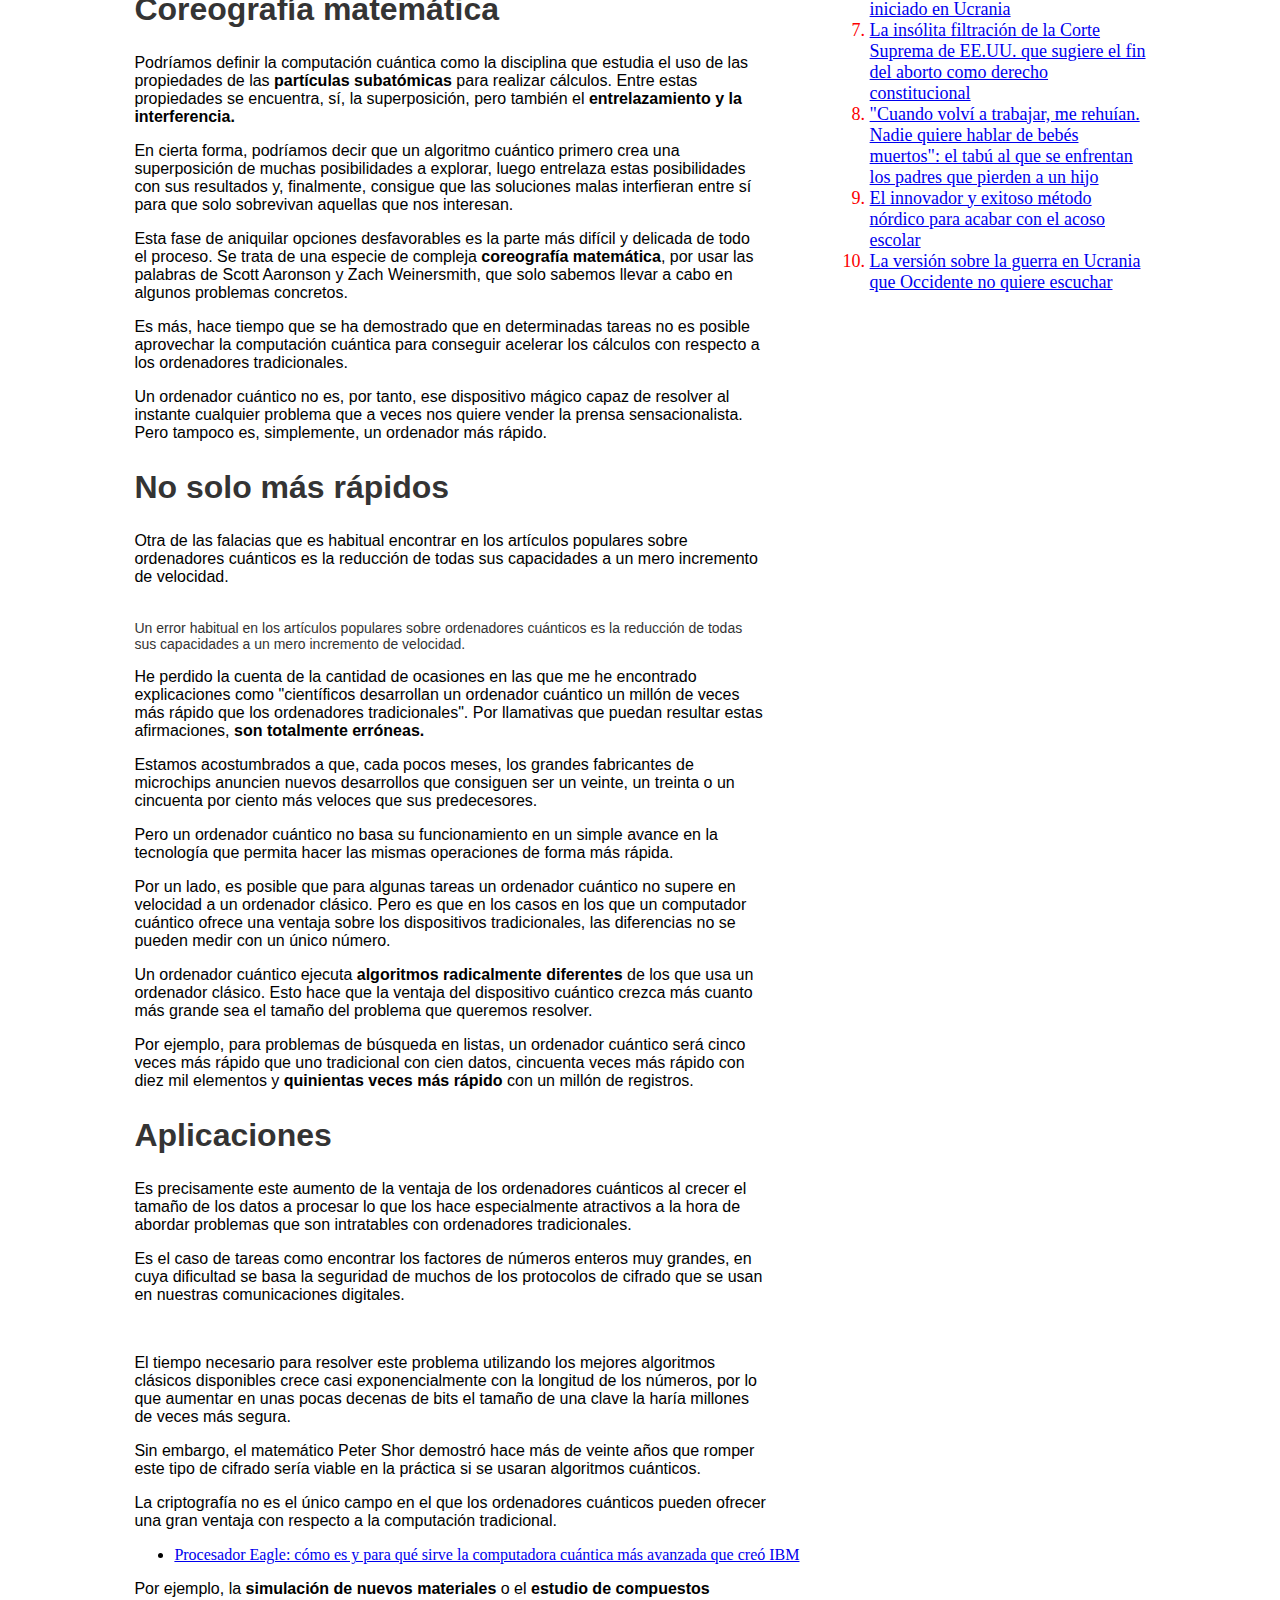
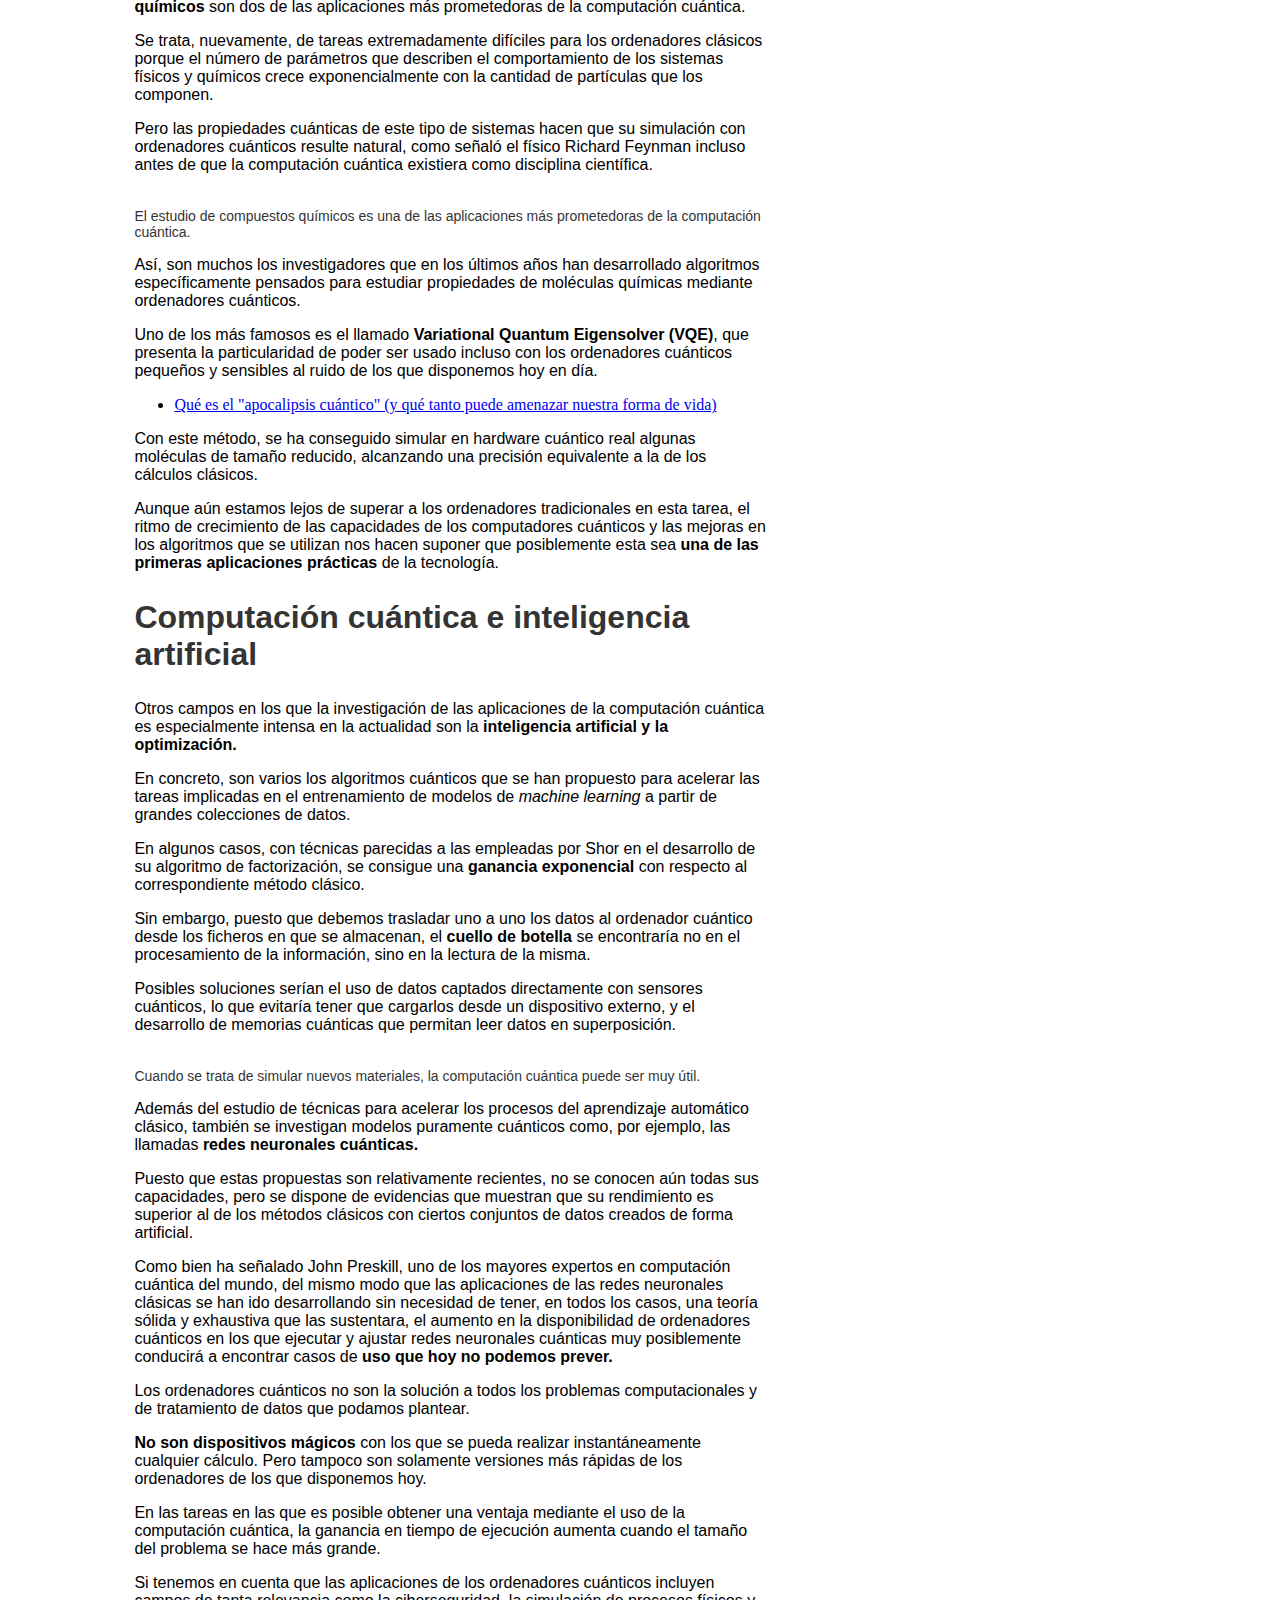
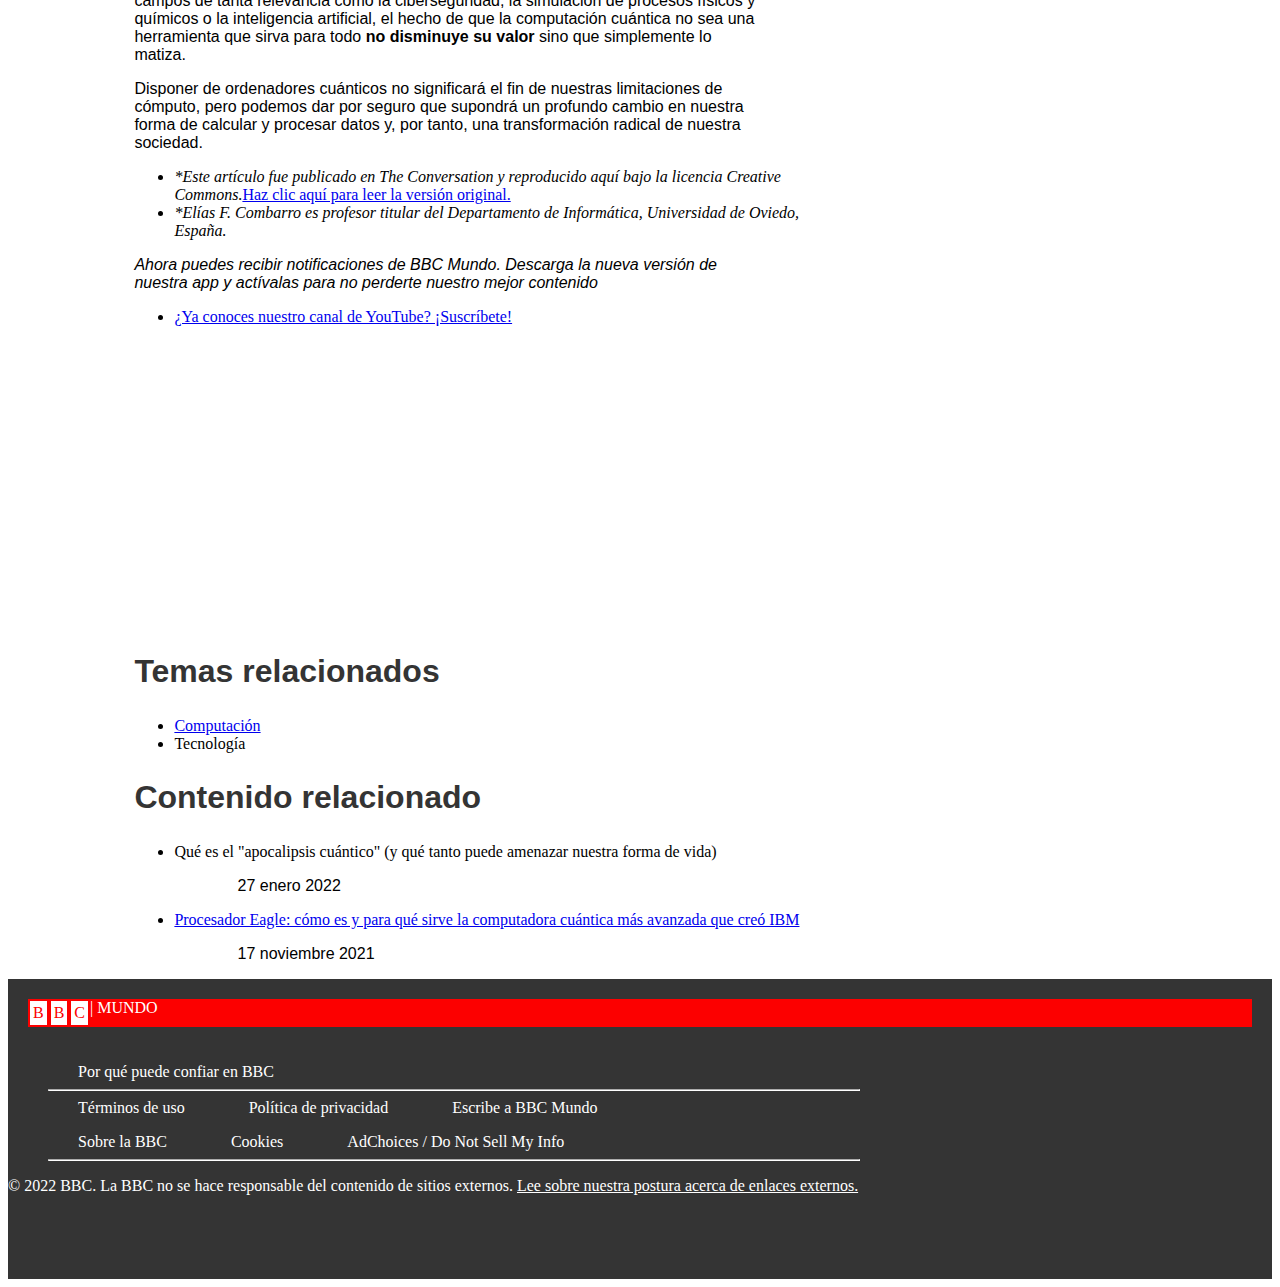
==== commit 50c9f144: "CSS_2: modificación de los archivos estilos.css e index.html" ====
--- a/Index.html
+++ b/Index.html
@@ -10,7 +10,8 @@
     <body>
         <header>            
             <nav class="menu">
-                <div class="cabecera"><a href="https://www.bbc.com/mundo"><div class="BBC">B</div><div class="BBC">B</div><div class="BBC">C</div> | MUNDO</a></div>
+                <div class="cabecera"><a href="https://www.bbc.com/mundo"><div class="BBC">B</div><div class="BBC">B</div><div class="BBC">C</div> NEWS | MUNDO</a></div>
+                <hr>
                 <ul class="horizontal">
                     <li><a href="noticias.html">Noticias</a></li>
                     <li><a href="latina.html">América Latina</a></li>
@@ -24,11 +25,45 @@
                     <li><a href="cultura.html">Cultura</a></li>
                     <li><a href="tecnologia.html">Tecnología</a></li>
                     <li><a href="video.html">Video</a></li>
+                    <hr>
                     <li><a href="centroamerica.html">Centroamérica Cuenta</a></li>
                     <li><a href="extra.html">BBC Extra</a></li>
                 </ul>
             </nav>
         </header>
+            <div class="menuDerecha">
+                <ul>
+                    <h4>Principales noticias</h4>
+                    <li><a href="https://www.bbc.com/mundo/noticias-61245826">Quién es Elvira Nabiullina, la mayor banquera de Putin que utiliza su vestimenta para "decir lo que está pensando"</a></li>
+                    <li><a href="https://www.bbc.com/mundo/noticias-internacional-61265049">Noruega, EE.UU. y África: las alternativas de Europa para sustituir el gas de Rusia</a></li>
+                    <li><a href="https://www.bbc.com/mundo/noticias-america-latina-61185940">La joya turística mundial en el estado con más asesinatos de México</a></li>
+                </ul>
+                <ul>
+                    <h4>No te lo pierdas</h4>
+                    <li><a href="https://www.bbc.com/mundo/noticias-internacional-61287265">La versión sobre la guerra en Ucrania que Occidente no quiere escuchar</a></li>
+                    <li><a href="https://www.bbc.com/mundo/noticias-60482128">La extraordinaria historia de Aurora Rodríguez Carballeira, la española que engendró una "hija perfecta" y terminó asesinándola</a></li>
+                    <li><a href="https://www.bbc.com/mundo/resources/idt-c6e58f78-a386-4fca-864b-7a1a13a3d008">Cómo fue el hundimiento del Belgrano, el mortífero ataque al barco argentino que cambió el rumbo de la guerra de Malvinas/Falklands</a></li>
+                    <li><a href="https://www.bbc.com/mundo/noticias-60510276">El kimono que me ayudó a descubrir que mi familia fue enviada a un campo de concentración para japoneses en EE.UU.</a></li>
+                    <li><a href="https://www.bbc.com/mundo/noticias-america-latina-61267322">Bukele y las maras | "Como Barrio 18-Sureños no hay ninguna tregua. Lo que hay es un diálogo que arrancó después de que bajaran los homicidios"</a></li>
+                    <li><a href="https://www.bbc.com/mundo/noticias-america-latina-61253682">"Queremos abolir la Constitución de Perú y desmontar el modelo neoliberal": entrevista a Vladimir Cerrón, líder del partido de Pedro Castillo</a></li>
+                    <li><a href="https://www.bbc.com/mundo/noticias-internacional-61144718">La compleja historia del país creado en África para albergar a la población negra de EE.UU.</a></li>
+                    <li><a href="https://www.bbc.com/mundo/noticias-61265039">Qué es la reserva cognitiva y por qué debemos trabajar en ella para cuidar nuestro cerebro</a></li>
+                    <li><a href="https://www.bbc.com/mundo/noticias-61271220">4 recientes revelaciones en el millonario juicio entre Amber Heard y su exesposo Johnny Depp</a></li>
+                </ul>
+                <ol>
+                    <h4>Más leídas</h4>
+                    <li><a href="https://www.bbc.com/mundo/noticias-61245826">Quién es Elvira Nabiullina, la mayor banquera de Putin que utiliza su vestimenta para "decir lo que está pensando"</a></li>
+                    <li><a href="https://www.bbc.com/mundo/noticias-internacional-61197364">"Ni de aquí ni de allá": qué es ser chicano y por qué son tan distintos a otros latinos en EE.UU.</a></li>
+                    <li><a href="https://www.bbc.com/mundo/noticias-61307692">Las extravagantes imágenes que dejó la Gala del Met 2022 en Nueva York</a></li>
+                    <li><a href="https://www.bbc.com/mundo/noticias-america-latina-61185940">La joya turística mundial en el estado con más asesinatos de México</a></li>
+                    <li><a href="https://www.bbc.com/mundo/noticias-internacional-61265049">Noruega, EE.UU. y África: las alternativas de Europa para sustituir el gas de Rusia</a></li>
+                    <li><a href="https://www.bbc.com/mundo/noticias-internacional-61267212">Qué es una "guerra proxy" y por qué Rusia acusa a la OTAN de haberla iniciado en Ucrania</a></li>
+                    <li><a href="https://www.bbc.com/mundo/noticias-internacional-61303447">La insólita filtración de la Corte Suprema de EE.UU. que sugiere el fin del aborto como derecho constitucional</a></li>
+                    <li><a href="https://www.bbc.com/mundo/noticias-61140752">"Cuando volví a trabajar, me rehuían. Nadie quiere hablar de bebés muertos": el tabú al que se enfrentan los padres que pierden a un hijo</a></li>
+                    <li><a href="https://www.bbc.com/mundo/vert-fut-61283576">El innovador y exitoso método nórdico para acabar con el acoso escolar</a></li>
+                    <li><a href="https://www.bbc.com/mundo/noticias-internacional-61287265">La versión sobre la guerra en Ucrania que Occidente no quiere escuchar</a></li>
+                </ol>
+            </div>
             <main>
                 <h1>Mitos y realidades sobre los computadores cuánticos</h1>
                 <p>Elías F. Combarro<br>The Conversation*</p>                
@@ -46,7 +81,7 @@
                 <aside>
                     <h2>Quizás también te interese</h2>
                     <div>
-                        <ul>
+                        <ul class="relacionado">
                             <li><a href="https://www.bbc.com/mundo/noticias-59909445">Covid: 3 datos clave que aún no conocemos tras dos años de pandemia (y por qué es importante averiguarlos)</a></li>
                             <li><a href="https://www.bbc.com/mundo/noticias-60928634">Qué son los volcanes de hielo, el último misterio de Plutón que intriga a los astrónomos</a></li>
                             <li><a href="https://www.bbc.com/mundo/noticias-53760603">Por qué un equipo de científicos quiere cambiar el concepto de qué es "vida" (y cómo podría revolucionar las misiones que buscan extraterrestres)</a></li>
@@ -89,7 +124,7 @@
                 <p>El tiempo necesario para resolver este problema utilizando los mejores algoritmos clásicos disponibles crece casi exponencialmente con la longitud de los números, por lo que aumentar en unas pocas decenas de bits el tamaño de una clave la haría millones de veces más segura.</p>
                 <p>Sin embargo, el matemático Peter Shor demostró hace más de veinte años que romper este tipo de cifrado sería viable en la práctica si se usaran algoritmos cuánticos.</p>
                 <p>La criptografía no es el único campo en el que los ordenadores cuánticos pueden ofrecer una gran ventaja con respecto a la computación tradicional.</p>
-                <ul><li><a href="https://www.bbc.com/mundo/noticias-59326349">Procesador Eagle: cómo es y para qué sirve la computadora cuántica más avanzada que creó IBM</a></li></ul>
+                <ul class="relacionado"><li><a href="https://www.bbc.com/mundo/noticias-59326349">Procesador Eagle: cómo es y para qué sirve la computadora cuántica más avanzada que creó IBM</a></li></ul>
                 <p>Por ejemplo, la <b>simulación de nuevos materiales</b> o el <b>estudio de compuestos químicos</b> son dos de las aplicaciones más prometedoras de la computación cuántica.</p>
                 <p>Se trata, nuevamente, de tareas extremadamente difíciles para los ordenadores clásicos porque el número de parámetros que describen el comportamiento de los sistemas físicos y químicos crece exponencialmente con la cantidad de partículas que los componen.</p>
                 <p>Pero las propiedades cuánticas de este tipo de sistemas hacen que su simulación con ordenadores cuánticos resulte natural, como señaló el físico Richard Feynman incluso antes de que la computación cuántica existiera como disciplina científica.</p>
@@ -97,7 +132,7 @@
                 <p class="comentario">El estudio de compuestos químicos es una de las aplicaciones más prometedoras de la computación cuántica.</p>
                 <p>Así, son muchos los investigadores que en los últimos años han desarrollado algoritmos específicamente pensados para estudiar propiedades de moléculas químicas mediante ordenadores cuánticos.</p>
                 <p>Uno de los más famosos es el llamado <b>Variational Quantum Eigensolver (VQE)</b>, que presenta la particularidad de poder ser usado incluso con los ordenadores cuánticos pequeños y sensibles al ruido de los que disponemos hoy en día.</p>
-                <ul><li><a href="https://www.bbc.com/mundo/noticias-60141571">Qué es el "apocalipsis cuántico" (y qué tanto puede amenazar nuestra forma de vida)</a></li></ul>
+                <ul class="relacionado"><li><a href="https://www.bbc.com/mundo/noticias-60141571">Qué es el "apocalipsis cuántico" (y qué tanto puede amenazar nuestra forma de vida)</a></li></ul>
                 <p>Con este método, se ha conseguido simular en hardware cuántico real algunas moléculas de tamaño reducido, alcanzando una precisión equivalente a la de los cálculos clásicos.</p>
                 <p>Aunque aún estamos lejos de superar a los ordenadores tradicionales en esta tarea, el ritmo de crecimiento de las capacidades de los computadores cuánticos y las mejoras en los algoritmos que se utilizan nos hacen suponer que posiblemente esta sea <b>una de las primeras aplicaciones prácticas</b> de la tecnología.</p>
 
@@ -118,25 +153,25 @@
                 <p>En las tareas en las que es posible obtener una ventaja mediante el uso de la computación cuántica, la ganancia en tiempo de ejecución aumenta cuando el tamaño del problema se hace más grande.</p>
                 <p>Si tenemos en cuenta que las aplicaciones de los ordenadores cuánticos incluyen campos de tanta relevancia como la ciberseguridad, la simulación de procesos físicos y químicos o la inteligencia artificial, el hecho de que la computación cuántica no sea una herramienta que sirva para todo <b>no disminuye su valor</b> sino que simplemente lo matiza.</p>
                 <p>Disponer de ordenadores cuánticos no significará el fin de nuestras limitaciones de cómputo, pero podemos dar por seguro que supondrá un profundo cambio en nuestra forma de calcular y procesar datos y, por tanto, una transformación radical de nuestra sociedad.</p>
-                <ul>
+                <ul class="relacionado">
                     <li><i>*Este artículo fue publicado en The Conversation y reproducido aquí bajo la licencia Creative Commons.</i><a href="https://theconversation.com/ni-magicos-ni-los-mas-veloces-mitos-y-realidades-sobre-los-ordenadores-cuanticos-182097">Haz clic aquí para leer la versión original.</a></li>
                     <li><i>*Elías F. Combarro es profesor titular del Departamento de Informática, Universidad de Oviedo, España.</i></li>                
                 </ul>
 
                 <p><i>Ahora puedes recibir notificaciones de BBC Mundo. Descarga la nueva versión de nuestra app y actívalas para no perderte nuestro mejor contenido</i></p>
                 <aside>
-                    <ul><li><a href="https://www.youtube.com/user/BBCMundo?sub_confirmation=1">¿Ya conoces nuestro canal de YouTube? ¡Suscríbete!</a></li></ul>
+                    <ul class="relacionado"><li><a href="https://www.youtube.com/user/BBCMundo?sub_confirmation=1">¿Ya conoces nuestro canal de YouTube? ¡Suscríbete!</a></li></ul>
                 </aside>
 
-                <iframe style="margin-left:300px ;" width="500" height="281" src="https://www.youtube.com/embed/8urGTdEioOQ" title="YouTube video player" frameborder="0" allow="accelerometer; autoplay; clipboard-write; encrypted-media; gyroscope; picture-in-picture" allowfullscreen></iframe>
+                <iframe style="margin-left:10% ;" width="500" height="281" src="https://www.youtube.com/embed/8urGTdEioOQ" title="YouTube video player" frameborder="0" allow="accelerometer; autoplay; clipboard-write; encrypted-media; gyroscope; picture-in-picture" allowfullscreen></iframe>
                 <aside>
                     <h2>Temas relacionados</h2>
-                    <ul>
+                    <ul class="relacionado">
                         <li><a href="https://www.bbc.com/mundo/topics/cg72619y7k1t">Computación</a></li>
                         <li><a href="https://www.bbc.com/mundo/topics/cyx5krnw38vt"></a>Tecnología</li>
                     </ul>
                     <h2>Contenido relacionado</h2>
-                    <ul>
+                    <ul class="relacionado">
                         <li><a href="https://www.bbc.com/mundo/noticias-60141571"></a>Qué es el "apocalipsis cuántico" (y qué tanto puede amenazar nuestra forma de vida)</li>
                         <p>27 enero 2022</p>
                         <li><a href="https://www.bbc.com/mundo/noticias-59326349">Procesador Eagle: cómo es y para qué sirve la computadora cuántica más avanzada que creó IBM</a></li>
@@ -149,14 +184,18 @@
             <div class="pie">
                 <ul class="confianza">
                     <li><a href="confianza.html">Por qué puede confiar en BBC</a></li>
+                    <hr>
                     <li><a href="">Términos de uso</a></li>
                     <li><a href="">Política de privacidad</a></li>
                     <li><a href="">Escribe a BBC Mundo</a></li>
+                </ul>
+                <ul class="confianza">
                     <li><a href="">Sobre la BBC</a></li>
                     <li><a href="">Cookies</a></li>
                     <li><a href="">AdChoices / Do Not Sell My Info</a></li>
-                </ul>
-                <p>© 2022 BBC. La BBC no se hace responsable del contenido de sitios externos. <a href="enlaces.html">Lee sobre nuestra postura acerca de enlaces externos.</a></p>
+                    <hr>
+                </ul>
+                <div class="copyright">© 2022 BBC. La BBC no se hace responsable del contenido de sitios externos. <a href="enlaces.html">Lee sobre nuestra postura acerca de enlaces externos.</a></div>
             </div>
         </footer>
     </body>
--- a/estilos.css
+++ b/estilos.css
@@ -1,16 +1,13 @@
 .cabecera{
-    margin-left: 300px;
-    height: 150px;
-    padding-top: 50px;
+    margin-left: 0;
+    padding: 20px;
 }
 
 .cabecera a{
     background-color: #FC0000;
-    position:relative;
     color: #ffffff;
-    line-height: 30px;
     text-decoration: none;
-    display: flex;
+    display: flex;        
 }
 
 .BBC{
@@ -19,7 +16,16 @@
     padding: 3px;
     display: inline-block;
     border: #FC0000 2px solid;
-    border-bottom: #ffffff 1px solid;
+}
+
+.cabecera a:hover{
+    text-decoration: underline #ffffff 5px;
+}
+
+
+hr{
+    border-color: #ffffff;
+    width: 100%;
 }
 
 .menu{
@@ -29,16 +35,16 @@
     -moz-background-size: cover;
     -o-background-size: cover;
     background-size: cover;
-    height: 300px;
+    height: 250px;
     width: 100% ;
-    text-align: center;
+    text-align: left;
 }
 
 ul.horizontal{
     background-color: none;
     font-weight: bold;
-    margin-left: 150px;
-    margin-right: 150px;
+    margin-left: 0;
+    margin-right: 5%;
     padding:0;
     list-style-type: none;
     font-family:Arial, Helvetica, sans-serif;
@@ -46,12 +52,14 @@
 
 ul.horizontal li a{
     background-color: #FC0000;
-    padding: 0 12px;
+    padding: 12px;
     display: inline-block;
     color: #ffffff;
     text-decoration: none;
     text-align: left;
-    font-family: Arial, Helvetica, sans-serif;
+    font-size:15px;
+    font-style: normal;
+    margin: 0;
 }
 
 ul.horizontal li{
@@ -59,58 +67,87 @@
 }
 
 ul.horizontal li a:hover{
-    text-underline-position: below 5px #ffffff;
+    text-decoration: underline #ffffff 5px;
 }
 
 p{
     font-size: medium;
     font-family:Arial, Helvetica, sans-serif;
-    margin-left:300px ;
-    margin-right: 700px;
+    margin-left:10% ;
+    width: 50%;
 }
 
 h1{
     font-size: 44px;
     font-family:Arial, Helvetica, sans-serif;
-    margin-left:300px ;
-    margin-right: 700px;
+    margin-left:10% ;
+    width: 50%;
     color: #343434;
 }
 
 h2{
     font-size: 32px;
     font-family:Arial, Helvetica, sans-serif;
-    margin-left:300px ;
-    margin-right: 700px;
+    margin-left:10% ;
+    width: 50%;
     color: #343434;
 }
+
 h3{
     font-size: 32px;
     font-family:Arial, Helvetica, sans-serif;
-    margin-left:300px ;
-    margin-right: 700px;
+    margin-left:10% ;
+    width: 50%;
     color: #343434;
 }
 
-img{
-    margin-left: 300px;
+h4{
+    font-size: 20px;
+    font-family:Arial, Helvetica, sans-serif;
+    margin-right:5% ;
+    width: 25%;
+    color: #343434; 
 }
 
-ul{
-    margin-left: 300px;
+.menuDerecha{
+    float: right;
+    margin-right: 10%;
+    width: 25%;
+    text-decoration: none;
+}
+
+img{
+    margin-left: 10%;
+    width: 50%;
+}
+
+.relacionado{
+    margin-left: 10%;
+    width: 50%;
 }
 
 footer{
-    width: auto;
-    height: fit-content;
+    width: 100%;
+    height: 300px;
     background-color: #343434;
-    color: #ffffff    
+    color: #ffffff;
 }
 
-.confianza li a{
+.confianza ul{
+    color: #ffffff;
+    margin-left: 0;
+    padding: 0;
+}
+
+ul.confianza li a{
+    text-decoration: none;
     color: #ffffff;
     display: inline-block;
-    text-decoration: none;
+}
+
+ul.confianza li{
+    display: inline;
+    padding: 30px;
 }
 
 .comentario{
@@ -120,6 +157,23 @@
 }
 
 .pie{
-    margin:0 150px;
+    margin:0 ;
+    float: left;
+    text-decoration: none;
+    text-align: left;
 }
 
+.copyright{
+    color: #ffffff;
+    text-align: left;
+    width: 100%;
+}
+
+.copyright a{
+    color: #ffffff;
+}
+
+ol{
+    font-size: 18px;
+    color: #FC0000;
+}
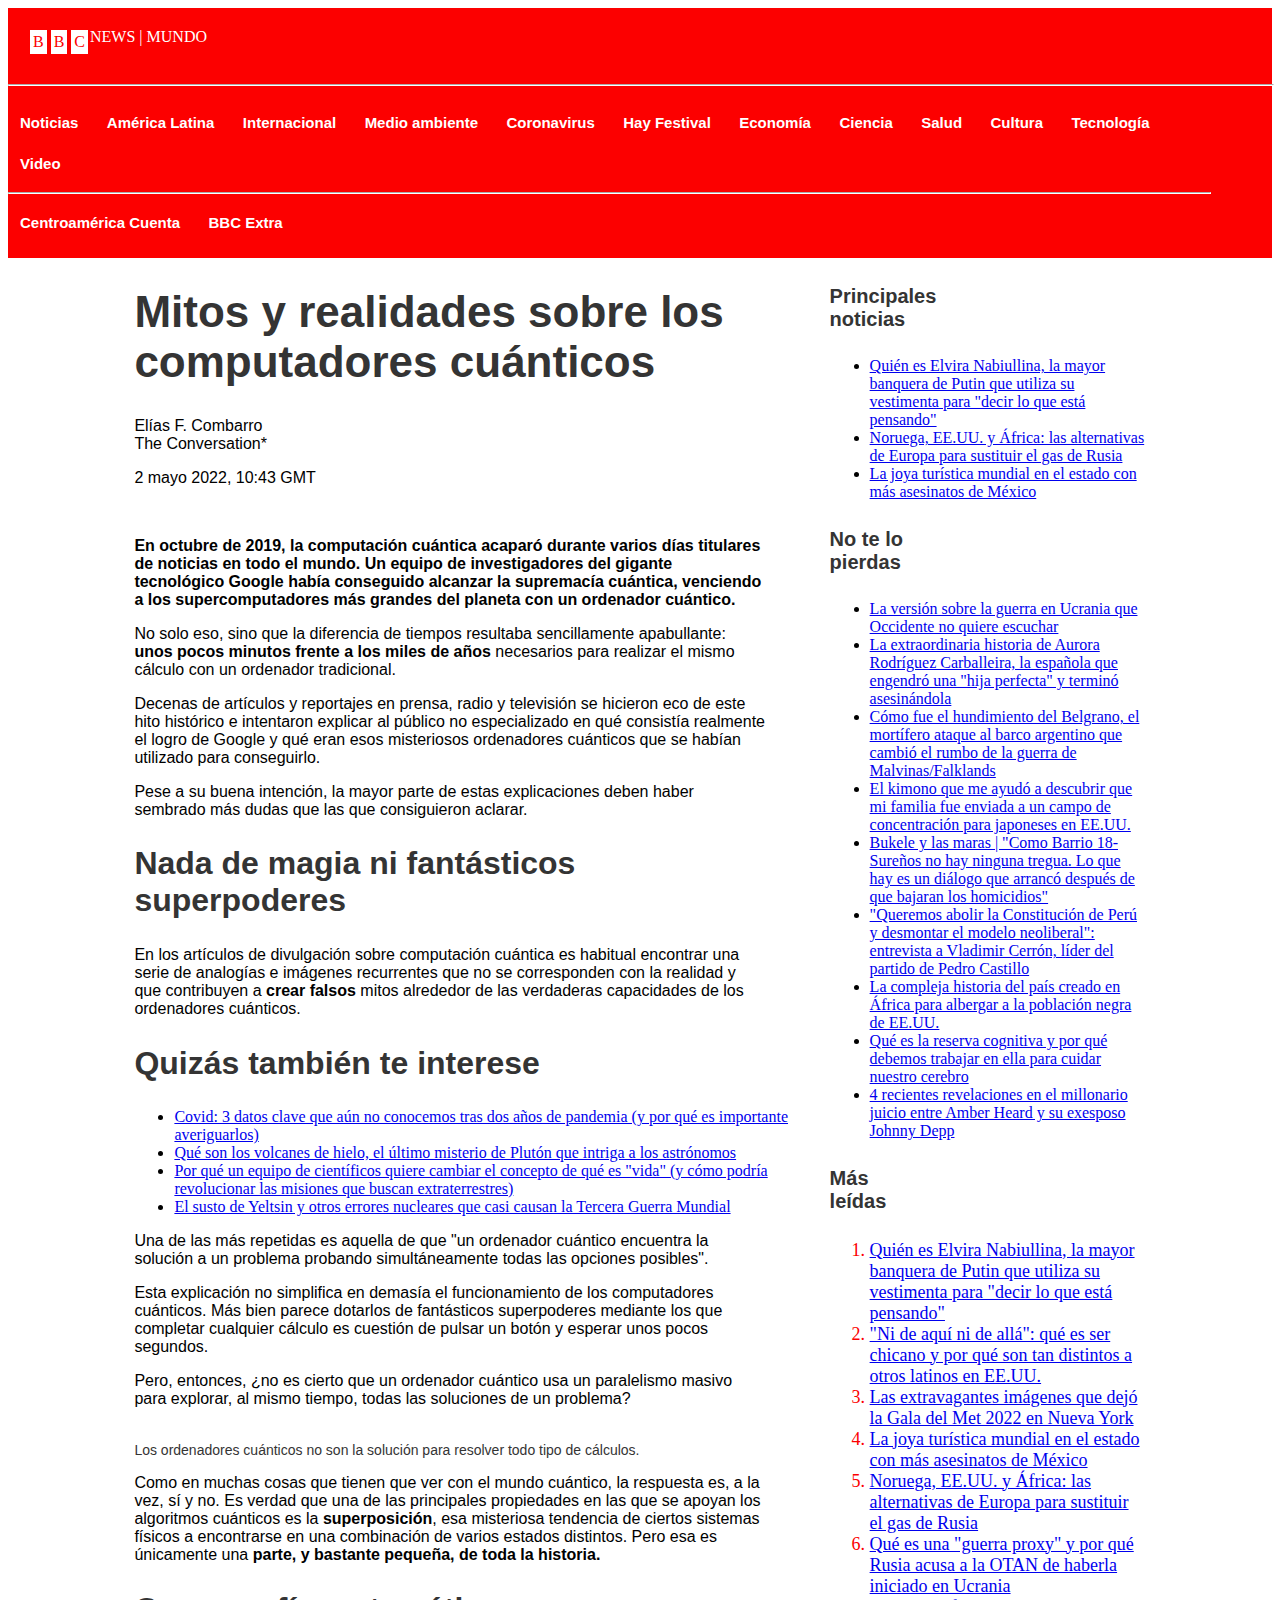
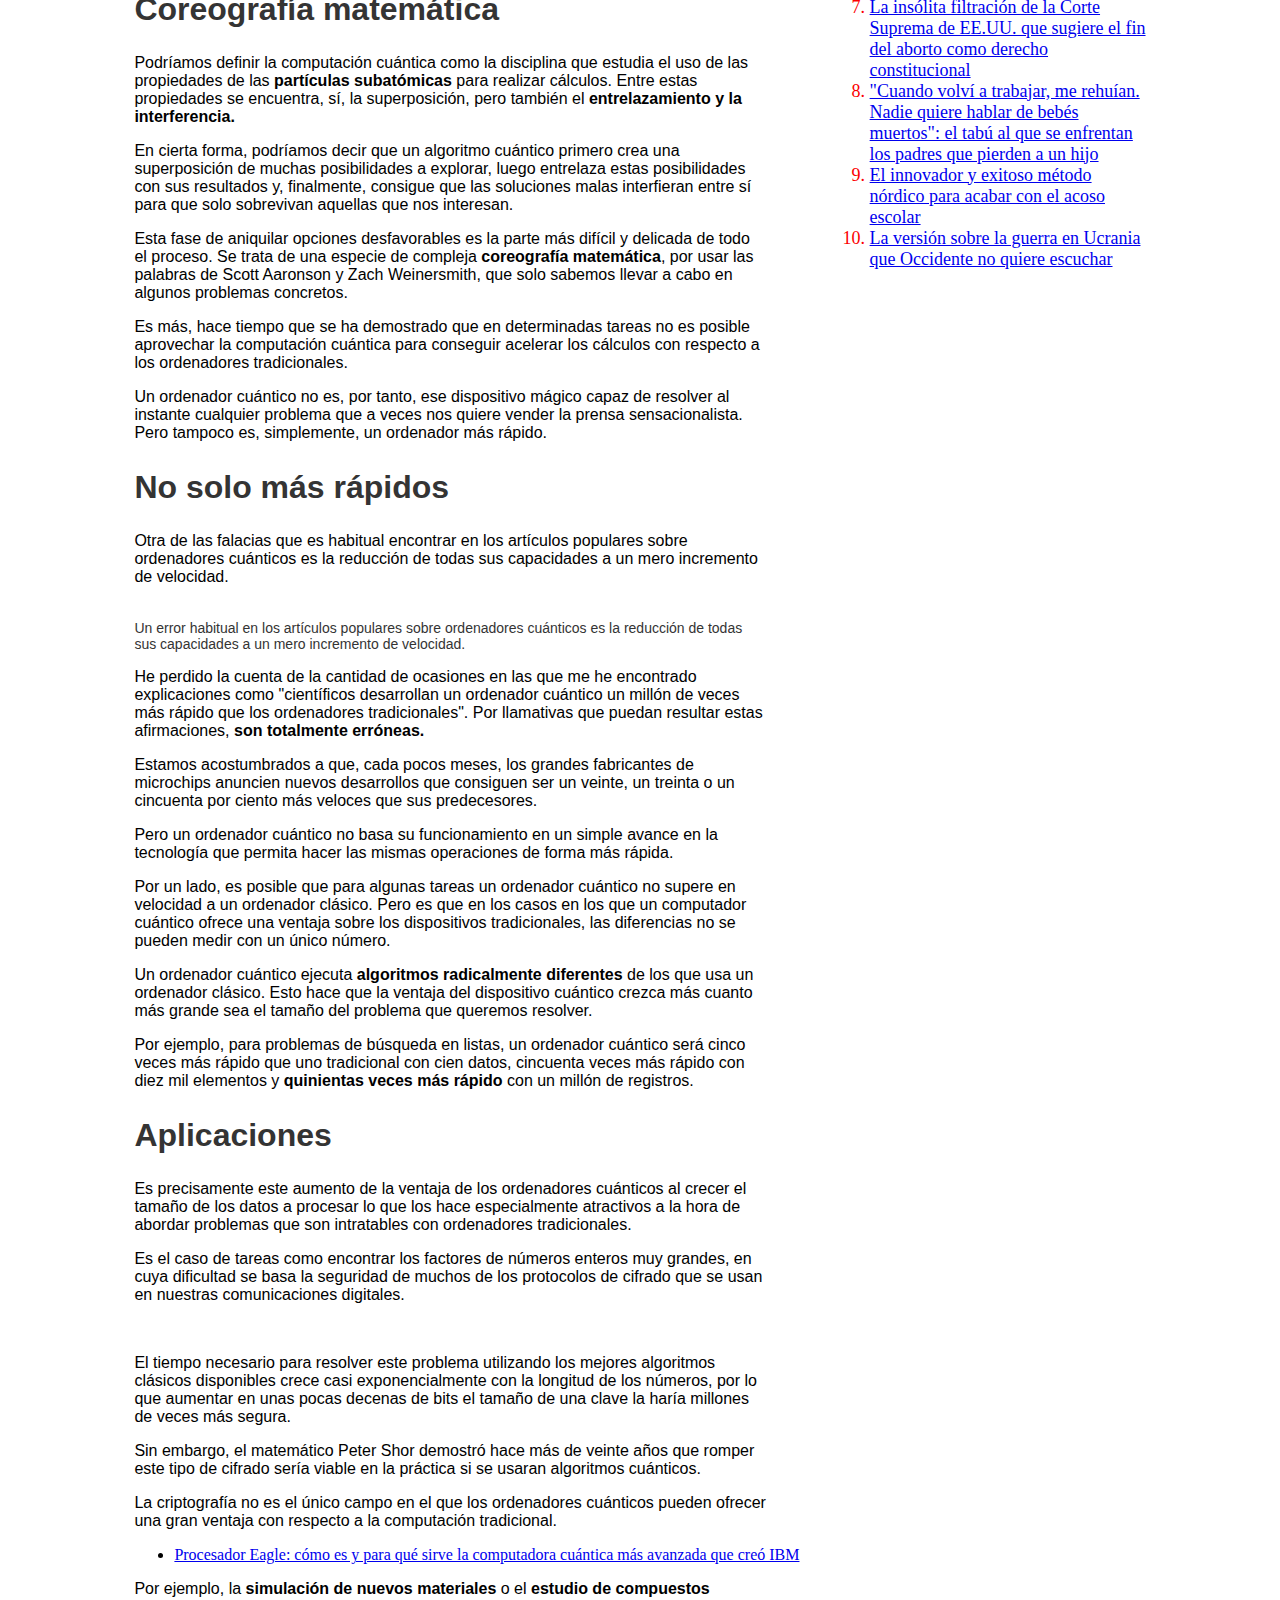
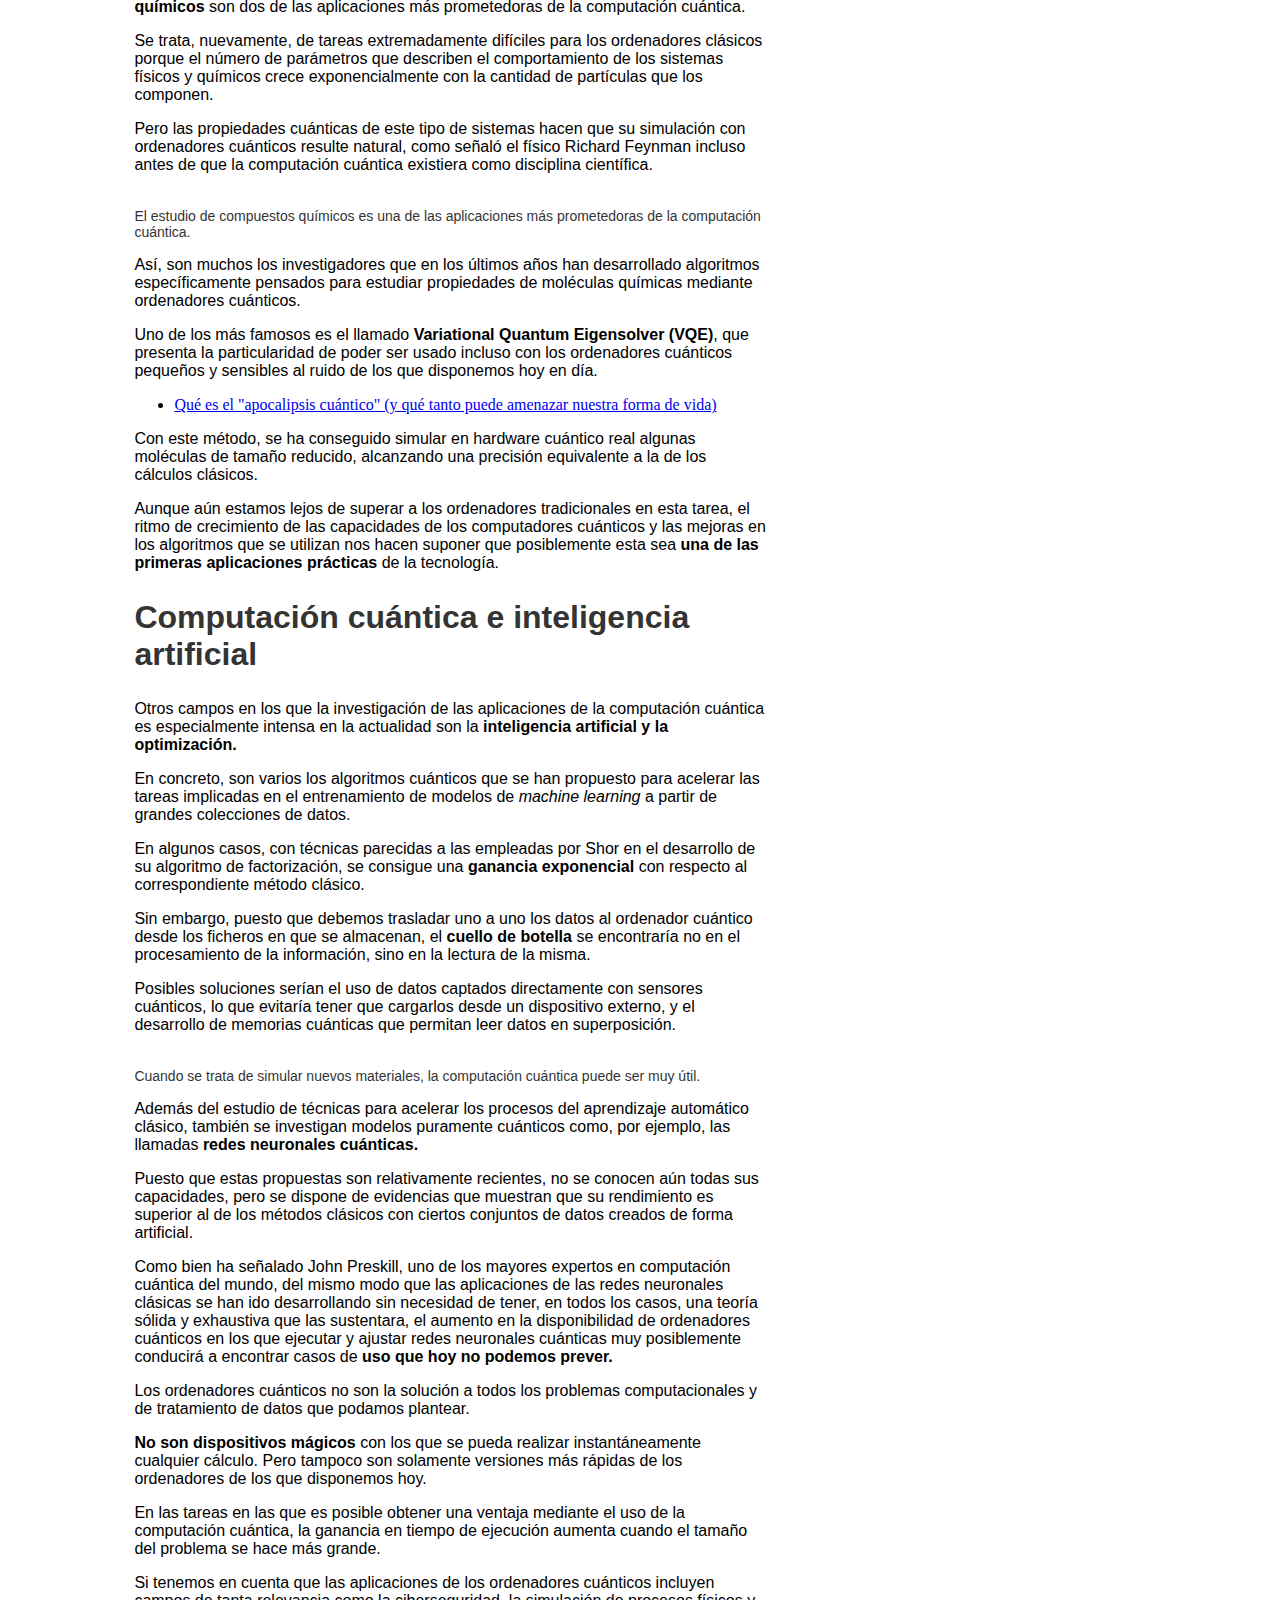
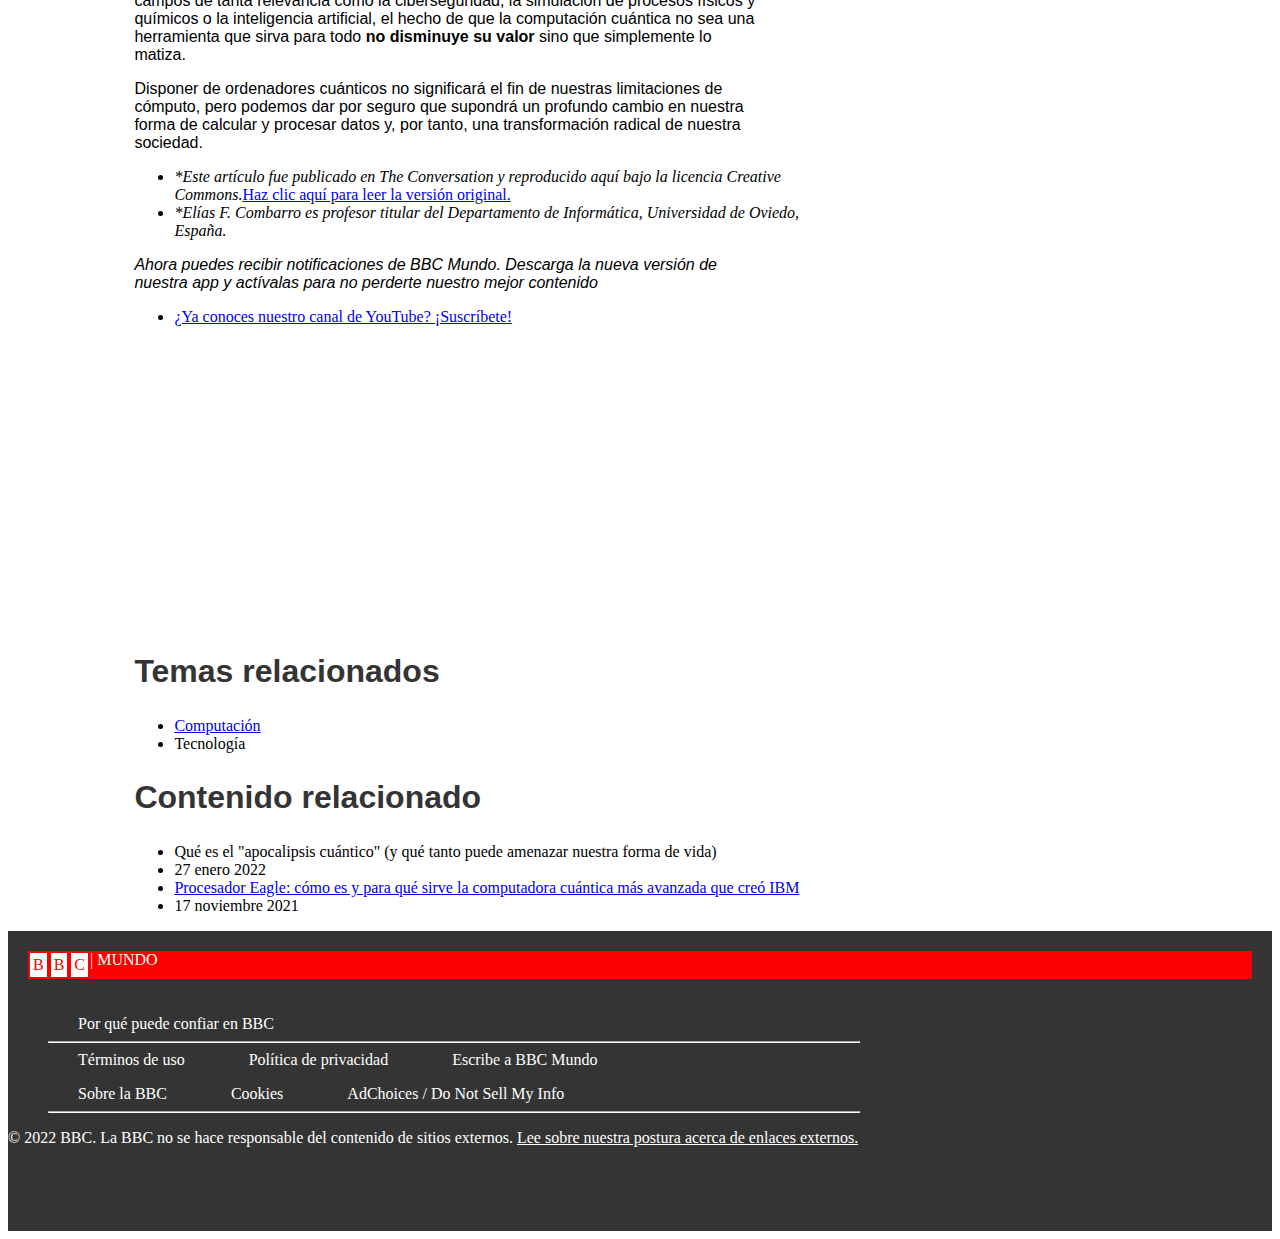
==== commit 15b6c99b: "correccion: correcciones del html" ====
--- a/Index.html
+++ b/Index.html
@@ -5,7 +5,8 @@
         <meta http-equiv="X-UA-Compatible" content="IE=edge">
         <meta name="viewport" content="width=device-width, initial-scale=1.0">
         <title>Mitos y realidades sobre los computadores cuánticos - BBC News Mundo</title>
-        <link rel="stylesheet" href="estilos.css">
+        <link rel="stylesheet" href="estilos.css">        
+        <link rel="stylesheet" href="media-queries.css">
     </head>
     <body>
         <header>            
@@ -31,154 +32,154 @@
                 </ul>
             </nav>
         </header>
-            <div class="menuDerecha">
-                <ul>
-                    <h4>Principales noticias</h4>
-                    <li><a href="https://www.bbc.com/mundo/noticias-61245826">Quién es Elvira Nabiullina, la mayor banquera de Putin que utiliza su vestimenta para "decir lo que está pensando"</a></li>
-                    <li><a href="https://www.bbc.com/mundo/noticias-internacional-61265049">Noruega, EE.UU. y África: las alternativas de Europa para sustituir el gas de Rusia</a></li>
-                    <li><a href="https://www.bbc.com/mundo/noticias-america-latina-61185940">La joya turística mundial en el estado con más asesinatos de México</a></li>
-                </ul>
-                <ul>
-                    <h4>No te lo pierdas</h4>
-                    <li><a href="https://www.bbc.com/mundo/noticias-internacional-61287265">La versión sobre la guerra en Ucrania que Occidente no quiere escuchar</a></li>
-                    <li><a href="https://www.bbc.com/mundo/noticias-60482128">La extraordinaria historia de Aurora Rodríguez Carballeira, la española que engendró una "hija perfecta" y terminó asesinándola</a></li>
-                    <li><a href="https://www.bbc.com/mundo/resources/idt-c6e58f78-a386-4fca-864b-7a1a13a3d008">Cómo fue el hundimiento del Belgrano, el mortífero ataque al barco argentino que cambió el rumbo de la guerra de Malvinas/Falklands</a></li>
-                    <li><a href="https://www.bbc.com/mundo/noticias-60510276">El kimono que me ayudó a descubrir que mi familia fue enviada a un campo de concentración para japoneses en EE.UU.</a></li>
-                    <li><a href="https://www.bbc.com/mundo/noticias-america-latina-61267322">Bukele y las maras | "Como Barrio 18-Sureños no hay ninguna tregua. Lo que hay es un diálogo que arrancó después de que bajaran los homicidios"</a></li>
-                    <li><a href="https://www.bbc.com/mundo/noticias-america-latina-61253682">"Queremos abolir la Constitución de Perú y desmontar el modelo neoliberal": entrevista a Vladimir Cerrón, líder del partido de Pedro Castillo</a></li>
-                    <li><a href="https://www.bbc.com/mundo/noticias-internacional-61144718">La compleja historia del país creado en África para albergar a la población negra de EE.UU.</a></li>
-                    <li><a href="https://www.bbc.com/mundo/noticias-61265039">Qué es la reserva cognitiva y por qué debemos trabajar en ella para cuidar nuestro cerebro</a></li>
-                    <li><a href="https://www.bbc.com/mundo/noticias-61271220">4 recientes revelaciones en el millonario juicio entre Amber Heard y su exesposo Johnny Depp</a></li>
-                </ul>
-                <ol>
-                    <h4>Más leídas</h4>
-                    <li><a href="https://www.bbc.com/mundo/noticias-61245826">Quién es Elvira Nabiullina, la mayor banquera de Putin que utiliza su vestimenta para "decir lo que está pensando"</a></li>
-                    <li><a href="https://www.bbc.com/mundo/noticias-internacional-61197364">"Ni de aquí ni de allá": qué es ser chicano y por qué son tan distintos a otros latinos en EE.UU.</a></li>
-                    <li><a href="https://www.bbc.com/mundo/noticias-61307692">Las extravagantes imágenes que dejó la Gala del Met 2022 en Nueva York</a></li>
-                    <li><a href="https://www.bbc.com/mundo/noticias-america-latina-61185940">La joya turística mundial en el estado con más asesinatos de México</a></li>
-                    <li><a href="https://www.bbc.com/mundo/noticias-internacional-61265049">Noruega, EE.UU. y África: las alternativas de Europa para sustituir el gas de Rusia</a></li>
-                    <li><a href="https://www.bbc.com/mundo/noticias-internacional-61267212">Qué es una "guerra proxy" y por qué Rusia acusa a la OTAN de haberla iniciado en Ucrania</a></li>
-                    <li><a href="https://www.bbc.com/mundo/noticias-internacional-61303447">La insólita filtración de la Corte Suprema de EE.UU. que sugiere el fin del aborto como derecho constitucional</a></li>
-                    <li><a href="https://www.bbc.com/mundo/noticias-61140752">"Cuando volví a trabajar, me rehuían. Nadie quiere hablar de bebés muertos": el tabú al que se enfrentan los padres que pierden a un hijo</a></li>
-                    <li><a href="https://www.bbc.com/mundo/vert-fut-61283576">El innovador y exitoso método nórdico para acabar con el acoso escolar</a></li>
-                    <li><a href="https://www.bbc.com/mundo/noticias-internacional-61287265">La versión sobre la guerra en Ucrania que Occidente no quiere escuchar</a></li>
-                </ol>
-            </div>
-            <main>
-                <h1>Mitos y realidades sobre los computadores cuánticos</h1>
-                <p>Elías F. Combarro<br>The Conversation*</p>                
-                <p>2 mayo 2022, 10:43 GMT</p>
+        <div class="menuDerecha">
+            <h4>Principales noticias</h4>
+            <ul>
+                <li><a href="https://www.bbc.com/mundo/noticias-61245826">Quién es Elvira Nabiullina, la mayor banquera de Putin que utiliza su vestimenta para "decir lo que está pensando"</a></li>
+                <li><a href="https://www.bbc.com/mundo/noticias-internacional-61265049">Noruega, EE.UU. y África: las alternativas de Europa para sustituir el gas de Rusia</a></li>
+                <li><a href="https://www.bbc.com/mundo/noticias-america-latina-61185940">La joya turística mundial en el estado con más asesinatos de México</a></li>
+            </ul>            
+            <h4>No te lo pierdas</h4>
+            <ul>
+                <li><a href="https://www.bbc.com/mundo/noticias-internacional-61287265">La versión sobre la guerra en Ucrania que Occidente no quiere escuchar</a></li>
+                <li><a href="https://www.bbc.com/mundo/noticias-60482128">La extraordinaria historia de Aurora Rodríguez Carballeira, la española que engendró una "hija perfecta" y terminó asesinándola</a></li>
+                <li><a href="https://www.bbc.com/mundo/resources/idt-c6e58f78-a386-4fca-864b-7a1a13a3d008">Cómo fue el hundimiento del Belgrano, el mortífero ataque al barco argentino que cambió el rumbo de la guerra de Malvinas/Falklands</a></li>
+                <li><a href="https://www.bbc.com/mundo/noticias-60510276">El kimono que me ayudó a descubrir que mi familia fue enviada a un campo de concentración para japoneses en EE.UU.</a></li>
+                <li><a href="https://www.bbc.com/mundo/noticias-america-latina-61267322">Bukele y las maras | "Como Barrio 18-Sureños no hay ninguna tregua. Lo que hay es un diálogo que arrancó después de que bajaran los homicidios"</a></li>
+                <li><a href="https://www.bbc.com/mundo/noticias-america-latina-61253682">"Queremos abolir la Constitución de Perú y desmontar el modelo neoliberal": entrevista a Vladimir Cerrón, líder del partido de Pedro Castillo</a></li>
+                <li><a href="https://www.bbc.com/mundo/noticias-internacional-61144718">La compleja historia del país creado en África para albergar a la población negra de EE.UU.</a></li>
+                <li><a href="https://www.bbc.com/mundo/noticias-61265039">Qué es la reserva cognitiva y por qué debemos trabajar en ella para cuidar nuestro cerebro</a></li>
+                <li><a href="https://www.bbc.com/mundo/noticias-61271220">4 recientes revelaciones en el millonario juicio entre Amber Heard y su exesposo Johnny Depp</a></li>
+            </ul>            
+            <h4>Más leídas</h4>
+            <ol>
+                <li><a href="https://www.bbc.com/mundo/noticias-61245826">Quién es Elvira Nabiullina, la mayor banquera de Putin que utiliza su vestimenta para "decir lo que está pensando"</a></li>
+                <li><a href="https://www.bbc.com/mundo/noticias-internacional-61197364">"Ni de aquí ni de allá": qué es ser chicano y por qué son tan distintos a otros latinos en EE.UU.</a></li>
+                <li><a href="https://www.bbc.com/mundo/noticias-61307692">Las extravagantes imágenes que dejó la Gala del Met 2022 en Nueva York</a></li>
+                <li><a href="https://www.bbc.com/mundo/noticias-america-latina-61185940">La joya turística mundial en el estado con más asesinatos de México</a></li>
+                <li><a href="https://www.bbc.com/mundo/noticias-internacional-61265049">Noruega, EE.UU. y África: las alternativas de Europa para sustituir el gas de Rusia</a></li>
+                <li><a href="https://www.bbc.com/mundo/noticias-internacional-61267212">Qué es una "guerra proxy" y por qué Rusia acusa a la OTAN de haberla iniciado en Ucrania</a></li>
+                <li><a href="https://www.bbc.com/mundo/noticias-internacional-61303447">La insólita filtración de la Corte Suprema de EE.UU. que sugiere el fin del aborto como derecho constitucional</a></li>
+                <li><a href="https://www.bbc.com/mundo/noticias-61140752">"Cuando volví a trabajar, me rehuían. Nadie quiere hablar de bebés muertos": el tabú al que se enfrentan los padres que pierden a un hijo</a></li>
+                <li><a href="https://www.bbc.com/mundo/vert-fut-61283576">El innovador y exitoso método nórdico para acabar con el acoso escolar</a></li>
+                <li><a href="https://www.bbc.com/mundo/noticias-internacional-61287265">La versión sobre la guerra en Ucrania que Occidente no quiere escuchar</a></li>
+            </ol>
+        </div>
+        <main>
+            <h1>Mitos y realidades sobre los computadores cuánticos</h1>
+            <p>Elías F. Combarro<br>The Conversation*</p>                
+            <p>2 mayo 2022, 10:43 GMT</p>
                 
-                <img src="https://ichef.bbci.co.uk/news/800/cpsprodpb/14544/production/_124386238_gettyimages-1205639530.jpg.webp" alt="">
-                <p><strong>En octubre de 2019, la computación cuántica acaparó durante varios días titulares de noticias en todo el mundo. Un equipo de investigadores del gigante tecnológico Google había conseguido alcanzar la supremacía cuántica, venciendo a los supercomputadores más grandes del planeta con un ordenador cuántico.</strong></p>
-                <p>No solo eso, sino que la diferencia de tiempos resultaba sencillamente apabullante: <b>unos pocos minutos frente a los miles de años</b> necesarios para realizar el mismo cálculo con un ordenador tradicional.</p>
-                <p>Decenas de artículos y reportajes en prensa, radio y televisión se hicieron eco de este hito histórico e intentaron explicar al público no especializado en qué consistía realmente el logro de Google y qué eran esos misteriosos ordenadores cuánticos que se habían utilizado para conseguirlo.</p>
-                <p>Pese a su buena intención, la mayor parte de estas explicaciones deben haber sembrado más dudas que las que consiguieron aclarar.</p>
-
-                <h2>Nada de magia ni fantásticos superpoderes</h2>
-                <p>En los artículos de divulgación sobre computación cuántica es habitual encontrar una serie de analogías e imágenes recurrentes que no se corresponden con la realidad y que contribuyen a <b>crear falsos</b> mitos alrededor de las verdaderas capacidades de los ordenadores cuánticos.</p>
-
-                <aside>
-                    <h2>Quizás también te interese</h2>
-                    <div>
-                        <ul class="relacionado">
-                            <li><a href="https://www.bbc.com/mundo/noticias-59909445">Covid: 3 datos clave que aún no conocemos tras dos años de pandemia (y por qué es importante averiguarlos)</a></li>
-                            <li><a href="https://www.bbc.com/mundo/noticias-60928634">Qué son los volcanes de hielo, el último misterio de Plutón que intriga a los astrónomos</a></li>
-                            <li><a href="https://www.bbc.com/mundo/noticias-53760603">Por qué un equipo de científicos quiere cambiar el concepto de qué es "vida" (y cómo podría revolucionar las misiones que buscan extraterrestres)</a></li>
-                            <li><a href="https://www.bbc.com/mundo/vert-fut-60584847">El susto de Yeltsin y otros errores nucleares que casi causan la Tercera Guerra Mundial</a></li>
-                        </ul>
-                    </div>
-                </aside>
-                <p>Una de las más repetidas es aquella de que "un ordenador cuántico encuentra la solución a un problema probando simultáneamente todas las opciones posibles".</p>
-                <p>Esta explicación no simplifica en demasía el funcionamiento de los computadores cuánticos. Más bien parece dotarlos de fantásticos superpoderes mediante los que completar cualquier cálculo es cuestión de pulsar un botón y esperar unos pocos segundos.</p>
-                <p>Pero, entonces, ¿no es cierto que un ordenador cuántico usa un paralelismo masivo para explorar, al mismo tiempo, todas las soluciones de un problema?</p>
-                <img src="https://ichef.bbci.co.uk/news/800/cpsprodpb/10AC/production/_124386240_gettyimages-959556494.jpg.webp" alt="">
-                <p class="comentario">Los ordenadores cuánticos no son la solución para resolver todo tipo de cálculos.</p>
-
-                <p>Como en muchas cosas que tienen que ver con el mundo cuántico, la respuesta es, a la vez, sí y no. Es verdad que una de las principales propiedades en las que se apoyan los algoritmos cuánticos es la <b>superposición</b>, esa misteriosa tendencia de ciertos sistemas físicos a encontrarse en una combinación de varios estados distintos. Pero esa es únicamente una <strong>parte, y bastante pequeña, de toda la historia.</strong></p>
+            <img src="https://ichef.bbci.co.uk/news/800/cpsprodpb/14544/production/_124386238_gettyimages-1205639530.jpg.webp" alt="">
+            <p><strong>En octubre de 2019, la computación cuántica acaparó durante varios días titulares de noticias en todo el mundo. Un equipo de investigadores del gigante tecnológico Google había conseguido alcanzar la supremacía cuántica, venciendo a los supercomputadores más grandes del planeta con un ordenador cuántico.</strong></p>
+            <p>No solo eso, sino que la diferencia de tiempos resultaba sencillamente apabullante: <b>unos pocos minutos frente a los miles de años</b> necesarios para realizar el mismo cálculo con un ordenador tradicional.</p>
+            <p>Decenas de artículos y reportajes en prensa, radio y televisión se hicieron eco de este hito histórico e intentaron explicar al público no especializado en qué consistía realmente el logro de Google y qué eran esos misteriosos ordenadores cuánticos que se habían utilizado para conseguirlo.</p>
+            <p>Pese a su buena intención, la mayor parte de estas explicaciones deben haber sembrado más dudas que las que consiguieron aclarar.</p>
+
+            <h2>Nada de magia ni fantásticos superpoderes</h2>
+            <p>En los artículos de divulgación sobre computación cuántica es habitual encontrar una serie de analogías e imágenes recurrentes que no se corresponden con la realidad y que contribuyen a <b>crear falsos</b> mitos alrededor de las verdaderas capacidades de los ordenadores cuánticos.</p>
+
+            <aside>
+                <h2>Quizás también te interese</h2>
+                <div>
+                    <ul class="relacionado">
+                        <li><a href="https://www.bbc.com/mundo/noticias-59909445">Covid: 3 datos clave que aún no conocemos tras dos años de pandemia (y por qué es importante averiguarlos)</a></li>
+                        <li><a href="https://www.bbc.com/mundo/noticias-60928634">Qué son los volcanes de hielo, el último misterio de Plutón que intriga a los astrónomos</a></li>
+                        <li><a href="https://www.bbc.com/mundo/noticias-53760603">Por qué un equipo de científicos quiere cambiar el concepto de qué es "vida" (y cómo podría revolucionar las misiones que buscan extraterrestres)</a></li>
+                        <li><a href="https://www.bbc.com/mundo/vert-fut-60584847">El susto de Yeltsin y otros errores nucleares que casi causan la Tercera Guerra Mundial</a></li>
+                    </ul>
+                </div>
+            </aside>
+            <p>Una de las más repetidas es aquella de que "un ordenador cuántico encuentra la solución a un problema probando simultáneamente todas las opciones posibles".</p>
+            <p>Esta explicación no simplifica en demasía el funcionamiento de los computadores cuánticos. Más bien parece dotarlos de fantásticos superpoderes mediante los que completar cualquier cálculo es cuestión de pulsar un botón y esperar unos pocos segundos.</p>
+            <p>Pero, entonces, ¿no es cierto que un ordenador cuántico usa un paralelismo masivo para explorar, al mismo tiempo, todas las soluciones de un problema?</p>
+            <img src="https://ichef.bbci.co.uk/news/800/cpsprodpb/10AC/production/_124386240_gettyimages-959556494.jpg.webp" alt="">
+            <p class="comentario">Los ordenadores cuánticos no son la solución para resolver todo tipo de cálculos.</p>
+
+            <p>Como en muchas cosas que tienen que ver con el mundo cuántico, la respuesta es, a la vez, sí y no. Es verdad que una de las principales propiedades en las que se apoyan los algoritmos cuánticos es la <b>superposición</b>, esa misteriosa tendencia de ciertos sistemas físicos a encontrarse en una combinación de varios estados distintos. Pero esa es únicamente una <strong>parte, y bastante pequeña, de toda la historia.</strong></p>
                 
-                <h2>Coreografía matemática</h2>
-                <p>Podríamos definir la computación cuántica como la disciplina que estudia el uso de las propiedades de las <b>partículas subatómicas</b> para realizar cálculos. Entre estas propiedades se encuentra, sí, la superposición, pero también el <b>entrelazamiento y la interferencia.</b></p>
-                <p>En cierta forma, podríamos decir que un algoritmo cuántico primero crea una superposición de muchas posibilidades a explorar, luego entrelaza estas posibilidades con sus resultados y, finalmente, consigue que las soluciones malas interfieran entre sí para que solo sobrevivan aquellas que nos interesan.</p>
-                <p>Esta fase de aniquilar opciones desfavorables es la parte más difícil y delicada de todo el proceso. Se trata de una especie de compleja <b>coreografía matemática</b>, por usar las palabras de Scott Aaronson y Zach Weinersmith, que solo sabemos llevar a cabo en algunos problemas concretos.</p>
-                <p>Es más, hace tiempo que se ha demostrado que en determinadas tareas no es posible aprovechar la computación cuántica para conseguir acelerar los cálculos con respecto a los ordenadores tradicionales.</p>
-                <p>Un ordenador cuántico no es, por tanto, ese dispositivo mágico capaz de resolver al instante cualquier problema que a veces nos quiere vender la prensa sensacionalista. Pero tampoco es, simplemente, un ordenador más rápido.</p>
-
-                <h2>No solo más rápidos</h2>
-                <p>Otra de las falacias que es habitual encontrar en los artículos populares sobre ordenadores cuánticos es la reducción de todas sus capacidades a un mero incremento de velocidad.</p>
-                <img src="https://ichef.bbci.co.uk/news/800/cpsprodpb/5ECC/production/_124386242_gettyimages-1187015278.jpg.webp" alt="">
-                <p class="comentario">Un error habitual en los artículos populares sobre ordenadores cuánticos es la reducción de todas sus capacidades a un mero incremento de velocidad.</p>
-
-                <p>He perdido la cuenta de la cantidad de ocasiones en las que me he encontrado explicaciones como "científicos desarrollan un ordenador cuántico un millón de veces más rápido que los ordenadores tradicionales". Por llamativas que puedan resultar estas afirmaciones, <b>son totalmente erróneas.</b></p>
-                <p>Estamos acostumbrados a que, cada pocos meses, los grandes fabricantes de microchips anuncien nuevos desarrollos que consiguen ser un veinte, un treinta o un cincuenta por ciento más veloces que sus predecesores.</p>
-                <p>Pero un ordenador cuántico no basa su funcionamiento en un simple avance en la tecnología que permita hacer las mismas operaciones de forma más rápida.</p>
-                <p>Por un lado, es posible que para algunas tareas un ordenador cuántico no supere en velocidad a un ordenador clásico. Pero es que en los casos en los que un computador cuántico ofrece una ventaja sobre los dispositivos tradicionales, las diferencias no se pueden medir con un único número.</p>
-                <p>Un ordenador cuántico ejecuta <b>algoritmos radicalmente diferentes</b> de los que usa un ordenador clásico. Esto hace que la ventaja del dispositivo cuántico crezca más cuanto más grande sea el tamaño del problema que queremos resolver.</p>
-                <p>Por ejemplo, para problemas de búsqueda en listas, un ordenador cuántico será cinco veces más rápido que uno tradicional con cien datos, cincuenta veces más rápido con diez mil elementos y <b>quinientas veces más rápido</b> con un millón de registros.</p>
-
-                <h2>Aplicaciones</h2>
-                <p>Es precisamente este aumento de la ventaja de los ordenadores cuánticos al crecer el tamaño de los datos a procesar lo que los hace especialmente atractivos a la hora de abordar problemas que son intratables con ordenadores tradicionales.</p>
-                <p>Es el caso de tareas como encontrar los factores de números enteros muy grandes, en cuya dificultad se basa la seguridad de muchos de los protocolos de cifrado que se usan en nuestras comunicaciones digitales.</p>
-
-                <img src="https://ichef.bbci.co.uk/news/800/cpsprodpb/ACEC/production/_124386244_gettyimages-1369028065.jpg.webp" alt="">
-                <p>El tiempo necesario para resolver este problema utilizando los mejores algoritmos clásicos disponibles crece casi exponencialmente con la longitud de los números, por lo que aumentar en unas pocas decenas de bits el tamaño de una clave la haría millones de veces más segura.</p>
-                <p>Sin embargo, el matemático Peter Shor demostró hace más de veinte años que romper este tipo de cifrado sería viable en la práctica si se usaran algoritmos cuánticos.</p>
-                <p>La criptografía no es el único campo en el que los ordenadores cuánticos pueden ofrecer una gran ventaja con respecto a la computación tradicional.</p>
-                <ul class="relacionado"><li><a href="https://www.bbc.com/mundo/noticias-59326349">Procesador Eagle: cómo es y para qué sirve la computadora cuántica más avanzada que creó IBM</a></li></ul>
-                <p>Por ejemplo, la <b>simulación de nuevos materiales</b> o el <b>estudio de compuestos químicos</b> son dos de las aplicaciones más prometedoras de la computación cuántica.</p>
-                <p>Se trata, nuevamente, de tareas extremadamente difíciles para los ordenadores clásicos porque el número de parámetros que describen el comportamiento de los sistemas físicos y químicos crece exponencialmente con la cantidad de partículas que los componen.</p>
-                <p>Pero las propiedades cuánticas de este tipo de sistemas hacen que su simulación con ordenadores cuánticos resulte natural, como señaló el físico Richard Feynman incluso antes de que la computación cuántica existiera como disciplina científica.</p>
-                <img src="https://ichef.bbci.co.uk/news/800/cpsprodpb/FB0C/production/_124386246_gettyimages-1315527117.jpg.webp" alt="">
-                <p class="comentario">El estudio de compuestos químicos es una de las aplicaciones más prometedoras de la computación cuántica.</p>
-                <p>Así, son muchos los investigadores que en los últimos años han desarrollado algoritmos específicamente pensados para estudiar propiedades de moléculas químicas mediante ordenadores cuánticos.</p>
-                <p>Uno de los más famosos es el llamado <b>Variational Quantum Eigensolver (VQE)</b>, que presenta la particularidad de poder ser usado incluso con los ordenadores cuánticos pequeños y sensibles al ruido de los que disponemos hoy en día.</p>
-                <ul class="relacionado"><li><a href="https://www.bbc.com/mundo/noticias-60141571">Qué es el "apocalipsis cuántico" (y qué tanto puede amenazar nuestra forma de vida)</a></li></ul>
-                <p>Con este método, se ha conseguido simular en hardware cuántico real algunas moléculas de tamaño reducido, alcanzando una precisión equivalente a la de los cálculos clásicos.</p>
-                <p>Aunque aún estamos lejos de superar a los ordenadores tradicionales en esta tarea, el ritmo de crecimiento de las capacidades de los computadores cuánticos y las mejoras en los algoritmos que se utilizan nos hacen suponer que posiblemente esta sea <b>una de las primeras aplicaciones prácticas</b> de la tecnología.</p>
-
-                <h2>Computación cuántica e inteligencia artificial</h2>
-                <p>Otros campos en los que la investigación de las aplicaciones de la computación cuántica es especialmente intensa en la actualidad son la <b>inteligencia artificial y la optimización.</b></p>
-                <p>En concreto, son varios los algoritmos cuánticos que se han propuesto para acelerar las tareas implicadas en el entrenamiento de modelos de <i>machine learning</i> a partir de grandes colecciones de datos.</p>
-                <p>En algunos casos, con técnicas parecidas a las empleadas por Shor en el desarrollo de su algoritmo de factorización, se consigue una <b>ganancia exponencial</b> con respecto al correspondiente método clásico.</p>
-                <p>Sin embargo, puesto que debemos trasladar uno a uno los datos al ordenador cuántico desde los ficheros en que se almacenan, el <b>cuello de botella</b> se encontraría no en el procesamiento de la información, sino en la lectura de la misma.</p>
-                <p>Posibles soluciones serían el uso de datos captados directamente con sensores cuánticos, lo que evitaría tener que cargarlos desde un dispositivo externo, y el desarrollo de memorias cuánticas que permitan leer datos en superposición.</p>
-                <img src="https://ichef.bbci.co.uk/news/800/cpsprodpb/141C0/production/_124386328_gettyimages-1161024088.jpg.webp" alt="">
-                <p class="comentario">Cuando se trata de simular nuevos materiales, la computación cuántica puede ser muy útil.</p>
-
-                <p>Además del estudio de técnicas para acelerar los procesos del aprendizaje automático clásico, también se investigan modelos puramente cuánticos como, por ejemplo, las llamadas <b>redes neuronales cuánticas.</b></p>
-                <p>Puesto que estas propuestas son relativamente recientes, no se conocen aún todas sus capacidades, pero se dispone de evidencias que muestran que su rendimiento es superior al de los métodos clásicos con ciertos conjuntos de datos creados de forma artificial.</p>
-                <p>Como bien ha señalado John Preskill, uno de los mayores expertos en computación cuántica del mundo, del mismo modo que las aplicaciones de las redes neuronales clásicas se han ido desarrollando sin necesidad de tener, en todos los casos, una teoría sólida y exhaustiva que las sustentara, el aumento en la disponibilidad de ordenadores cuánticos en los que ejecutar y ajustar redes neuronales cuánticas muy posiblemente conducirá a encontrar casos de <strong>uso que hoy no podemos prever.</strong></p>
-                <p>Los ordenadores cuánticos no son la solución a todos los problemas computacionales y de tratamiento de datos que podamos plantear.</p>
-                <p> <b>No son dispositivos mágicos</b> con los que se pueda realizar instantáneamente cualquier cálculo. Pero tampoco son solamente versiones más rápidas de los ordenadores de los que disponemos hoy.</p>
-                <p>En las tareas en las que es posible obtener una ventaja mediante el uso de la computación cuántica, la ganancia en tiempo de ejecución aumenta cuando el tamaño del problema se hace más grande.</p>
-                <p>Si tenemos en cuenta que las aplicaciones de los ordenadores cuánticos incluyen campos de tanta relevancia como la ciberseguridad, la simulación de procesos físicos y químicos o la inteligencia artificial, el hecho de que la computación cuántica no sea una herramienta que sirva para todo <b>no disminuye su valor</b> sino que simplemente lo matiza.</p>
-                <p>Disponer de ordenadores cuánticos no significará el fin de nuestras limitaciones de cómputo, pero podemos dar por seguro que supondrá un profundo cambio en nuestra forma de calcular y procesar datos y, por tanto, una transformación radical de nuestra sociedad.</p>
+            <h2>Coreografía matemática</h2>
+            <p>Podríamos definir la computación cuántica como la disciplina que estudia el uso de las propiedades de las <b>partículas subatómicas</b> para realizar cálculos. Entre estas propiedades se encuentra, sí, la superposición, pero también el <b>entrelazamiento y la interferencia.</b></p>
+            <p>En cierta forma, podríamos decir que un algoritmo cuántico primero crea una superposición de muchas posibilidades a explorar, luego entrelaza estas posibilidades con sus resultados y, finalmente, consigue que las soluciones malas interfieran entre sí para que solo sobrevivan aquellas que nos interesan.</p>
+            <p>Esta fase de aniquilar opciones desfavorables es la parte más difícil y delicada de todo el proceso. Se trata de una especie de compleja <b>coreografía matemática</b>, por usar las palabras de Scott Aaronson y Zach Weinersmith, que solo sabemos llevar a cabo en algunos problemas concretos.</p>
+            <p>Es más, hace tiempo que se ha demostrado que en determinadas tareas no es posible aprovechar la computación cuántica para conseguir acelerar los cálculos con respecto a los ordenadores tradicionales.</p>
+            <p>Un ordenador cuántico no es, por tanto, ese dispositivo mágico capaz de resolver al instante cualquier problema que a veces nos quiere vender la prensa sensacionalista. Pero tampoco es, simplemente, un ordenador más rápido.</p>
+
+            <h2>No solo más rápidos</h2>
+            <p>Otra de las falacias que es habitual encontrar en los artículos populares sobre ordenadores cuánticos es la reducción de todas sus capacidades a un mero incremento de velocidad.</p>
+            <img src="https://ichef.bbci.co.uk/news/800/cpsprodpb/5ECC/production/_124386242_gettyimages-1187015278.jpg.webp" alt="">
+            <p class="comentario">Un error habitual en los artículos populares sobre ordenadores cuánticos es la reducción de todas sus capacidades a un mero incremento de velocidad.</p>
+
+            <p>He perdido la cuenta de la cantidad de ocasiones en las que me he encontrado explicaciones como "científicos desarrollan un ordenador cuántico un millón de veces más rápido que los ordenadores tradicionales". Por llamativas que puedan resultar estas afirmaciones, <b>son totalmente erróneas.</b></p>
+            <p>Estamos acostumbrados a que, cada pocos meses, los grandes fabricantes de microchips anuncien nuevos desarrollos que consiguen ser un veinte, un treinta o un cincuenta por ciento más veloces que sus predecesores.</p>
+            <p>Pero un ordenador cuántico no basa su funcionamiento en un simple avance en la tecnología que permita hacer las mismas operaciones de forma más rápida.</p>
+            <p>Por un lado, es posible que para algunas tareas un ordenador cuántico no supere en velocidad a un ordenador clásico. Pero es que en los casos en los que un computador cuántico ofrece una ventaja sobre los dispositivos tradicionales, las diferencias no se pueden medir con un único número.</p>
+            <p>Un ordenador cuántico ejecuta <b>algoritmos radicalmente diferentes</b> de los que usa un ordenador clásico. Esto hace que la ventaja del dispositivo cuántico crezca más cuanto más grande sea el tamaño del problema que queremos resolver.</p>
+            <p>Por ejemplo, para problemas de búsqueda en listas, un ordenador cuántico será cinco veces más rápido que uno tradicional con cien datos, cincuenta veces más rápido con diez mil elementos y <b>quinientas veces más rápido</b> con un millón de registros.</p>
+
+            <h2>Aplicaciones</h2>
+            <p>Es precisamente este aumento de la ventaja de los ordenadores cuánticos al crecer el tamaño de los datos a procesar lo que los hace especialmente atractivos a la hora de abordar problemas que son intratables con ordenadores tradicionales.</p>
+            <p>Es el caso de tareas como encontrar los factores de números enteros muy grandes, en cuya dificultad se basa la seguridad de muchos de los protocolos de cifrado que se usan en nuestras comunicaciones digitales.</p>
+
+            <img src="https://ichef.bbci.co.uk/news/800/cpsprodpb/ACEC/production/_124386244_gettyimages-1369028065.jpg.webp" alt="">
+            <p>El tiempo necesario para resolver este problema utilizando los mejores algoritmos clásicos disponibles crece casi exponencialmente con la longitud de los números, por lo que aumentar en unas pocas decenas de bits el tamaño de una clave la haría millones de veces más segura.</p>
+            <p>Sin embargo, el matemático Peter Shor demostró hace más de veinte años que romper este tipo de cifrado sería viable en la práctica si se usaran algoritmos cuánticos.</p>
+            <p>La criptografía no es el único campo en el que los ordenadores cuánticos pueden ofrecer una gran ventaja con respecto a la computación tradicional.</p>
+            <ul class="relacionado"><li><a href="https://www.bbc.com/mundo/noticias-59326349">Procesador Eagle: cómo es y para qué sirve la computadora cuántica más avanzada que creó IBM</a></li></ul>
+            <p>Por ejemplo, la <b>simulación de nuevos materiales</b> o el <b>estudio de compuestos químicos</b> son dos de las aplicaciones más prometedoras de la computación cuántica.</p>
+            <p>Se trata, nuevamente, de tareas extremadamente difíciles para los ordenadores clásicos porque el número de parámetros que describen el comportamiento de los sistemas físicos y químicos crece exponencialmente con la cantidad de partículas que los componen.</p>
+            <p>Pero las propiedades cuánticas de este tipo de sistemas hacen que su simulación con ordenadores cuánticos resulte natural, como señaló el físico Richard Feynman incluso antes de que la computación cuántica existiera como disciplina científica.</p>
+            <img src="https://ichef.bbci.co.uk/news/800/cpsprodpb/FB0C/production/_124386246_gettyimages-1315527117.jpg.webp" alt="">
+            <p class="comentario">El estudio de compuestos químicos es una de las aplicaciones más prometedoras de la computación cuántica.</p>
+            <p>Así, son muchos los investigadores que en los últimos años han desarrollado algoritmos específicamente pensados para estudiar propiedades de moléculas químicas mediante ordenadores cuánticos.</p>
+            <p>Uno de los más famosos es el llamado <b>Variational Quantum Eigensolver (VQE)</b>, que presenta la particularidad de poder ser usado incluso con los ordenadores cuánticos pequeños y sensibles al ruido de los que disponemos hoy en día.</p>
+            <ul class="relacionado"><li><a href="https://www.bbc.com/mundo/noticias-60141571">Qué es el "apocalipsis cuántico" (y qué tanto puede amenazar nuestra forma de vida)</a></li></ul>
+            <p>Con este método, se ha conseguido simular en hardware cuántico real algunas moléculas de tamaño reducido, alcanzando una precisión equivalente a la de los cálculos clásicos.</p>
+            <p>Aunque aún estamos lejos de superar a los ordenadores tradicionales en esta tarea, el ritmo de crecimiento de las capacidades de los computadores cuánticos y las mejoras en los algoritmos que se utilizan nos hacen suponer que posiblemente esta sea <b>una de las primeras aplicaciones prácticas</b> de la tecnología.</p>
+
+            <h2>Computación cuántica e inteligencia artificial</h2>
+            <p>Otros campos en los que la investigación de las aplicaciones de la computación cuántica es especialmente intensa en la actualidad son la <b>inteligencia artificial y la optimización.</b></p>
+            <p>En concreto, son varios los algoritmos cuánticos que se han propuesto para acelerar las tareas implicadas en el entrenamiento de modelos de <i>machine learning</i> a partir de grandes colecciones de datos.</p>
+            <p>En algunos casos, con técnicas parecidas a las empleadas por Shor en el desarrollo de su algoritmo de factorización, se consigue una <b>ganancia exponencial</b> con respecto al correspondiente método clásico.</p>
+            <p>Sin embargo, puesto que debemos trasladar uno a uno los datos al ordenador cuántico desde los ficheros en que se almacenan, el <b>cuello de botella</b> se encontraría no en el procesamiento de la información, sino en la lectura de la misma.</p>
+            <p>Posibles soluciones serían el uso de datos captados directamente con sensores cuánticos, lo que evitaría tener que cargarlos desde un dispositivo externo, y el desarrollo de memorias cuánticas que permitan leer datos en superposición.</p>
+            <img src="https://ichef.bbci.co.uk/news/800/cpsprodpb/141C0/production/_124386328_gettyimages-1161024088.jpg.webp" alt="">
+            <p class="comentario">Cuando se trata de simular nuevos materiales, la computación cuántica puede ser muy útil.</p>
+
+            <p>Además del estudio de técnicas para acelerar los procesos del aprendizaje automático clásico, también se investigan modelos puramente cuánticos como, por ejemplo, las llamadas <b>redes neuronales cuánticas.</b></p>
+            <p>Puesto que estas propuestas son relativamente recientes, no se conocen aún todas sus capacidades, pero se dispone de evidencias que muestran que su rendimiento es superior al de los métodos clásicos con ciertos conjuntos de datos creados de forma artificial.</p>
+            <p>Como bien ha señalado John Preskill, uno de los mayores expertos en computación cuántica del mundo, del mismo modo que las aplicaciones de las redes neuronales clásicas se han ido desarrollando sin necesidad de tener, en todos los casos, una teoría sólida y exhaustiva que las sustentara, el aumento en la disponibilidad de ordenadores cuánticos en los que ejecutar y ajustar redes neuronales cuánticas muy posiblemente conducirá a encontrar casos de <strong>uso que hoy no podemos prever.</strong></p>
+            <p>Los ordenadores cuánticos no son la solución a todos los problemas computacionales y de tratamiento de datos que podamos plantear.</p>
+            <p><b>No son dispositivos mágicos</b> con los que se pueda realizar instantáneamente cualquier cálculo. Pero tampoco son solamente versiones más rápidas de los ordenadores de los que disponemos hoy.</p>
+            <p>En las tareas en las que es posible obtener una ventaja mediante el uso de la computación cuántica, la ganancia en tiempo de ejecución aumenta cuando el tamaño del problema se hace más grande.</p>
+            <p>Si tenemos en cuenta que las aplicaciones de los ordenadores cuánticos incluyen campos de tanta relevancia como la ciberseguridad, la simulación de procesos físicos y químicos o la inteligencia artificial, el hecho de que la computación cuántica no sea una herramienta que sirva para todo <b>no disminuye su valor</b> sino que simplemente lo matiza.</p>
+            <p>Disponer de ordenadores cuánticos no significará el fin de nuestras limitaciones de cómputo, pero podemos dar por seguro que supondrá un profundo cambio en nuestra forma de calcular y procesar datos y, por tanto, una transformación radical de nuestra sociedad.</p>
+            <ul class="relacionado">
+                <li><i>*Este artículo fue publicado en The Conversation y reproducido aquí bajo la licencia Creative Commons.</i><a href="https://theconversation.com/ni-magicos-ni-los-mas-veloces-mitos-y-realidades-sobre-los-ordenadores-cuanticos-182097">Haz clic aquí para leer la versión original.</a></li>
+                <li><i>*Elías F. Combarro es profesor titular del Departamento de Informática, Universidad de Oviedo, España.</i></li>                
+            </ul>
+
+            <p><i>Ahora puedes recibir notificaciones de BBC Mundo. Descarga la nueva versión de nuestra app y actívalas para no perderte nuestro mejor contenido</i></p>
+            <aside>
+                <ul class="relacionado"><li><a href="https://www.youtube.com/user/BBCMundo?sub_confirmation=1">¿Ya conoces nuestro canal de YouTube? ¡Suscríbete!</a></li></ul>
+            </aside>
+
+            <iframe style="margin-left:10% ;" width="500" height="281" src="https://www.youtube.com/embed/8urGTdEioOQ" title="YouTube video player" frameborder="0" allow="accelerometer; autoplay; clipboard-write; encrypted-media; gyroscope; picture-in-picture" allowfullscreen></iframe>
+            <aside>
+                <h2>Temas relacionados</h2>
                 <ul class="relacionado">
-                    <li><i>*Este artículo fue publicado en The Conversation y reproducido aquí bajo la licencia Creative Commons.</i><a href="https://theconversation.com/ni-magicos-ni-los-mas-veloces-mitos-y-realidades-sobre-los-ordenadores-cuanticos-182097">Haz clic aquí para leer la versión original.</a></li>
-                    <li><i>*Elías F. Combarro es profesor titular del Departamento de Informática, Universidad de Oviedo, España.</i></li>                
-                </ul>
-
-                <p><i>Ahora puedes recibir notificaciones de BBC Mundo. Descarga la nueva versión de nuestra app y actívalas para no perderte nuestro mejor contenido</i></p>
-                <aside>
-                    <ul class="relacionado"><li><a href="https://www.youtube.com/user/BBCMundo?sub_confirmation=1">¿Ya conoces nuestro canal de YouTube? ¡Suscríbete!</a></li></ul>
-                </aside>
-
-                <iframe style="margin-left:10% ;" width="500" height="281" src="https://www.youtube.com/embed/8urGTdEioOQ" title="YouTube video player" frameborder="0" allow="accelerometer; autoplay; clipboard-write; encrypted-media; gyroscope; picture-in-picture" allowfullscreen></iframe>
-                <aside>
-                    <h2>Temas relacionados</h2>
-                    <ul class="relacionado">
-                        <li><a href="https://www.bbc.com/mundo/topics/cg72619y7k1t">Computación</a></li>
-                        <li><a href="https://www.bbc.com/mundo/topics/cyx5krnw38vt"></a>Tecnología</li>
-                    </ul>
-                    <h2>Contenido relacionado</h2>
-                    <ul class="relacionado">
-                        <li><a href="https://www.bbc.com/mundo/noticias-60141571"></a>Qué es el "apocalipsis cuántico" (y qué tanto puede amenazar nuestra forma de vida)</li>
-                        <p>27 enero 2022</p>
-                        <li><a href="https://www.bbc.com/mundo/noticias-59326349">Procesador Eagle: cómo es y para qué sirve la computadora cuántica más avanzada que creó IBM</a></li>
-                        <p>17 noviembre 2021</p>
-                    </ul>
-                </aside>
-                </main>
+                    <li><a href="https://www.bbc.com/mundo/topics/cg72619y7k1t">Computación</a></li>
+                    <li><a href="https://www.bbc.com/mundo/topics/cyx5krnw38vt"></a>Tecnología</li>
+                </ul>
+                <h2>Contenido relacionado</h2>
+                <ul class="relacionado">
+                    <li><a href="https://www.bbc.com/mundo/noticias-60141571"></a>Qué es el "apocalipsis cuántico" (y qué tanto puede amenazar nuestra forma de vida)</li>
+                    <li>27 enero 2022</li>
+                    <li><a href="https://www.bbc.com/mundo/noticias-59326349">Procesador Eagle: cómo es y para qué sirve la computadora cuántica más avanzada que creó IBM</a></li>
+                    <li>17 noviembre 2021</li>
+                </ul>
+            </aside>
+            </main>
         <footer>
             <div class="cabecera"><a href=""><div class="BBC">B</div><div class="BBC">B</div><div class="BBC">C</div> | MUNDO</a></div>
             <div class="pie">
